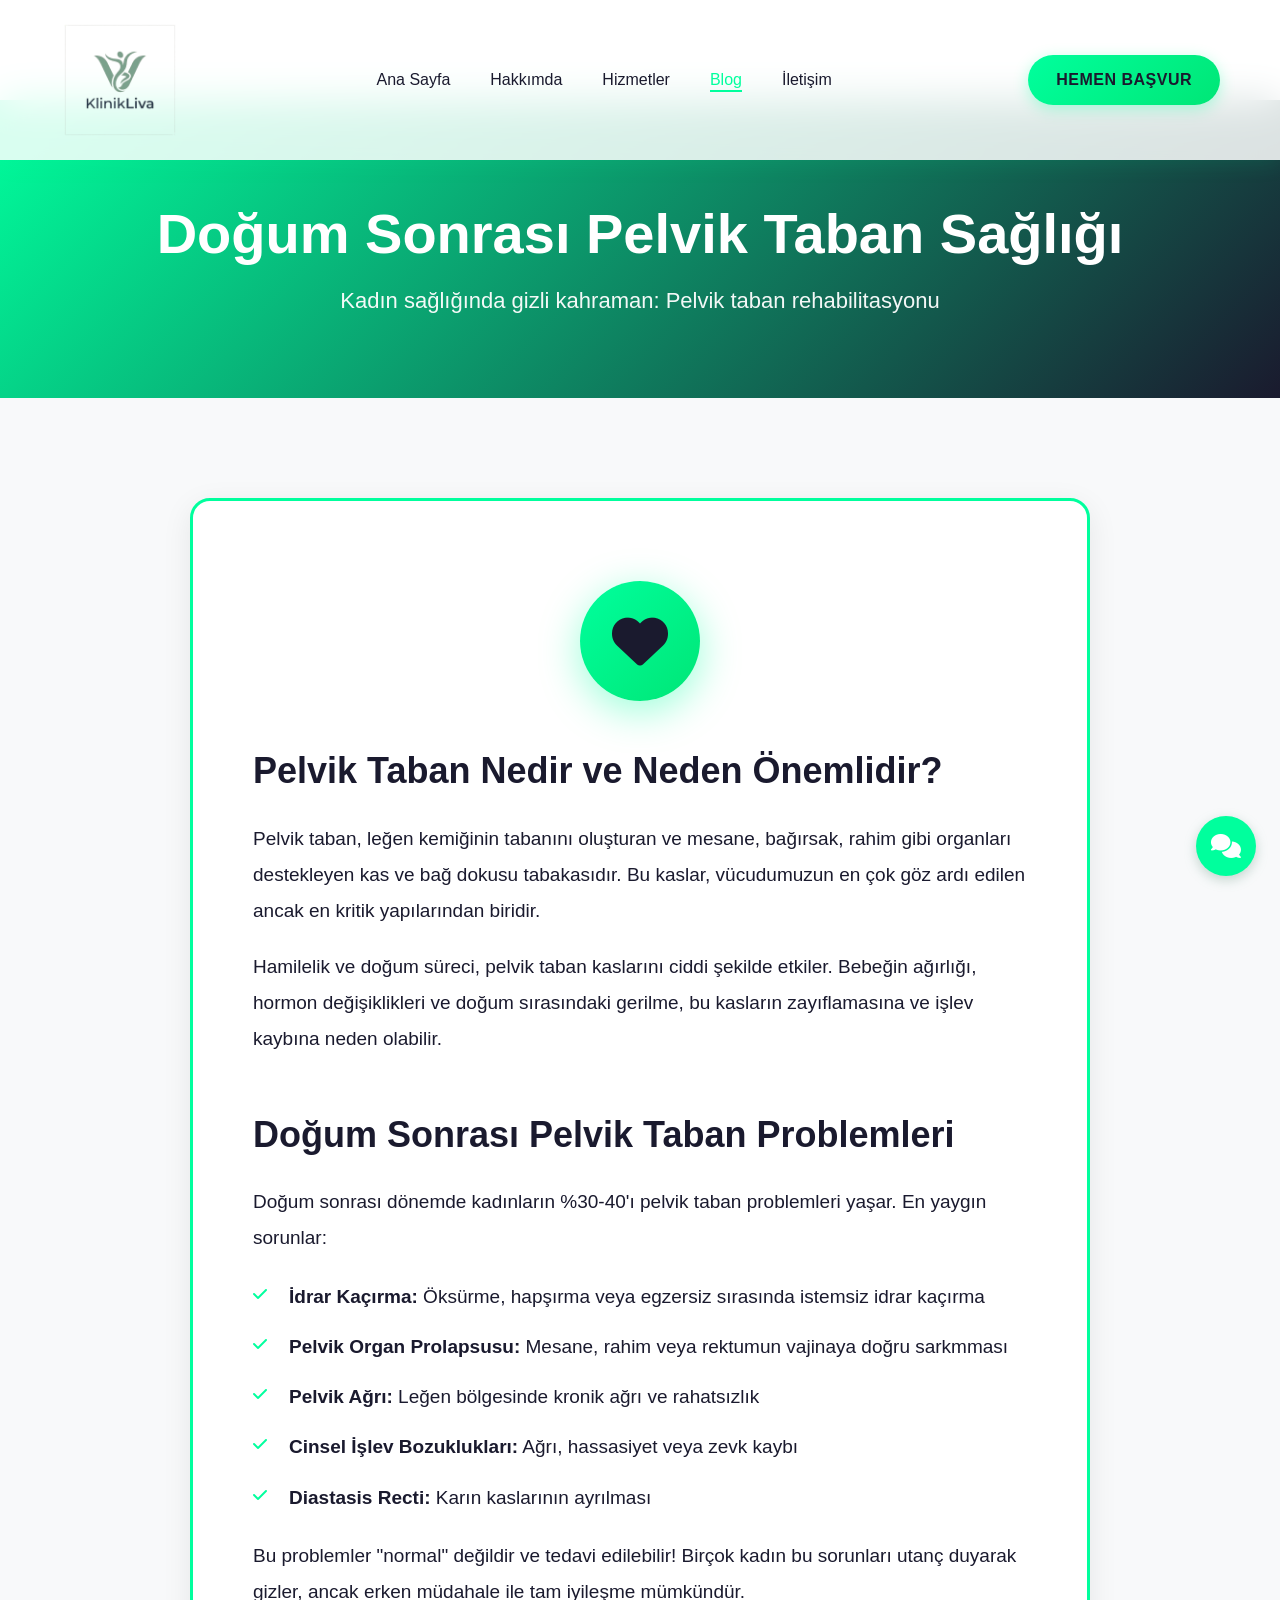
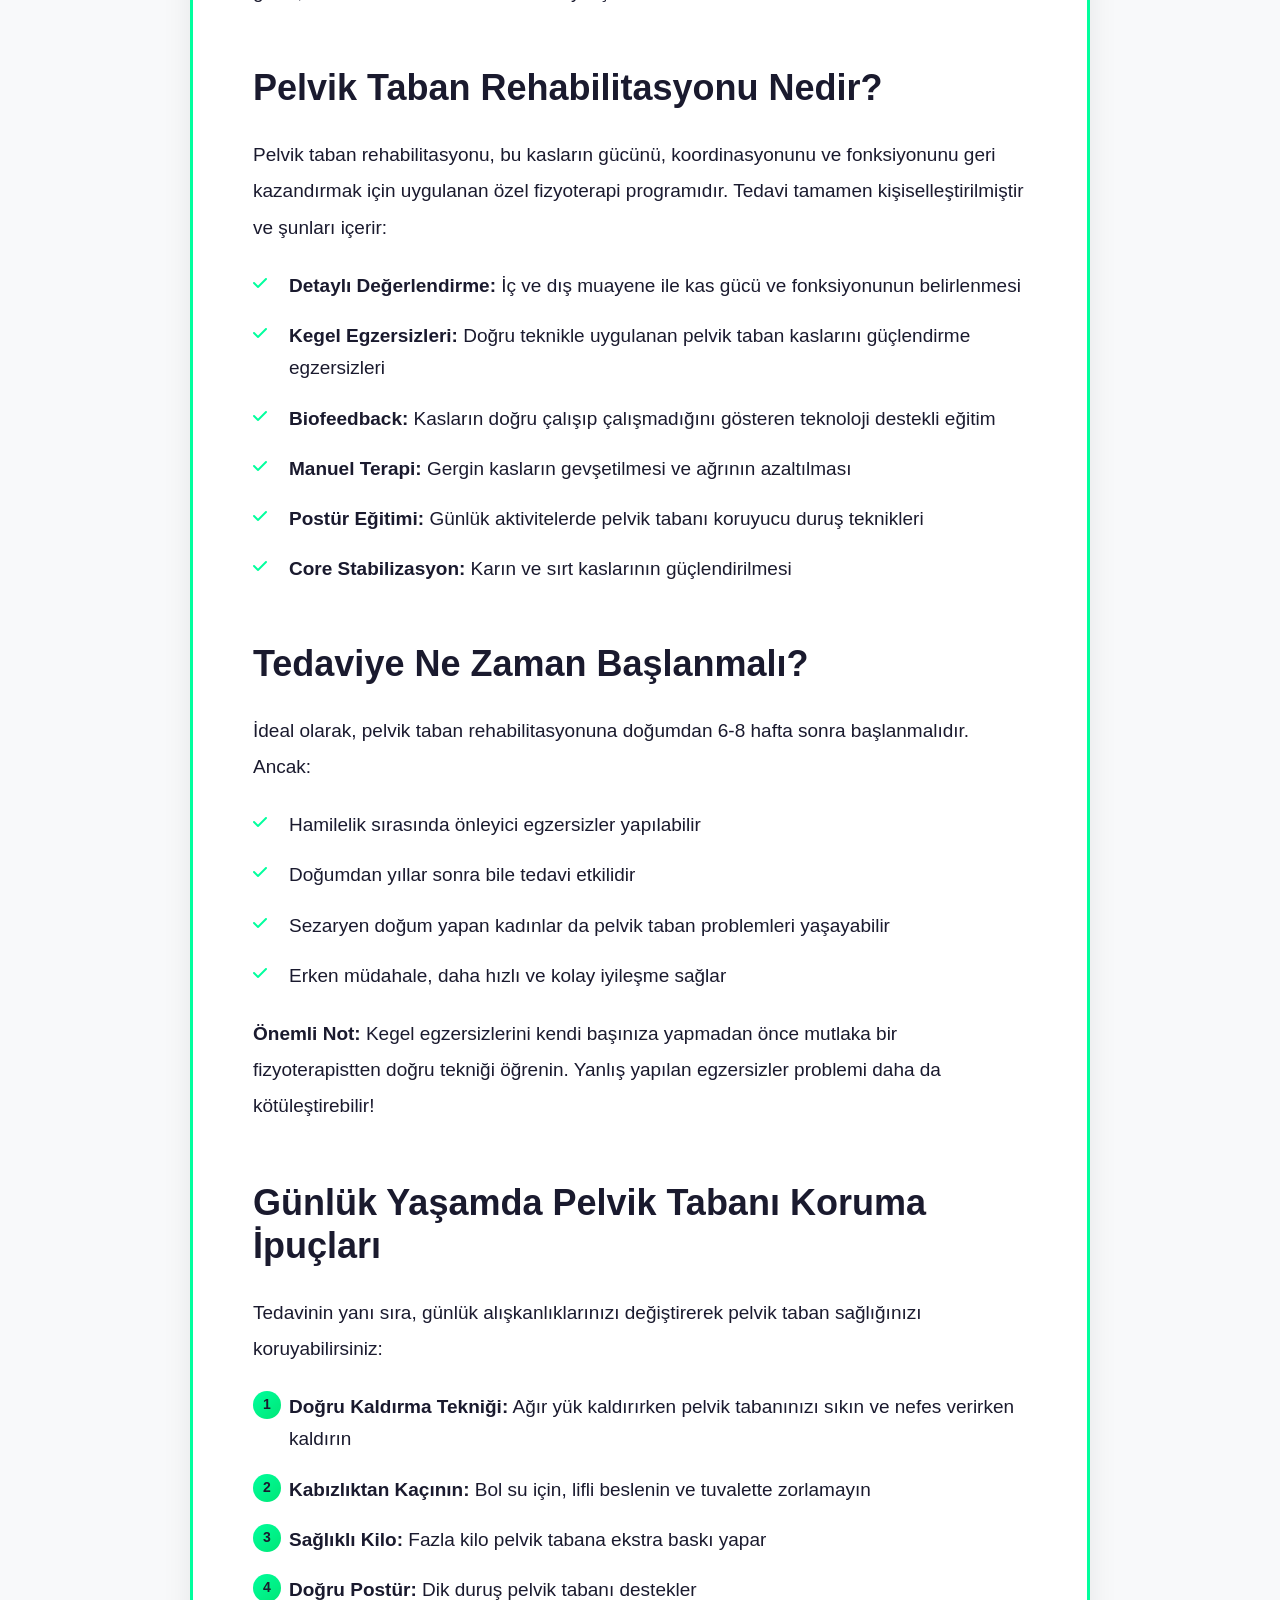
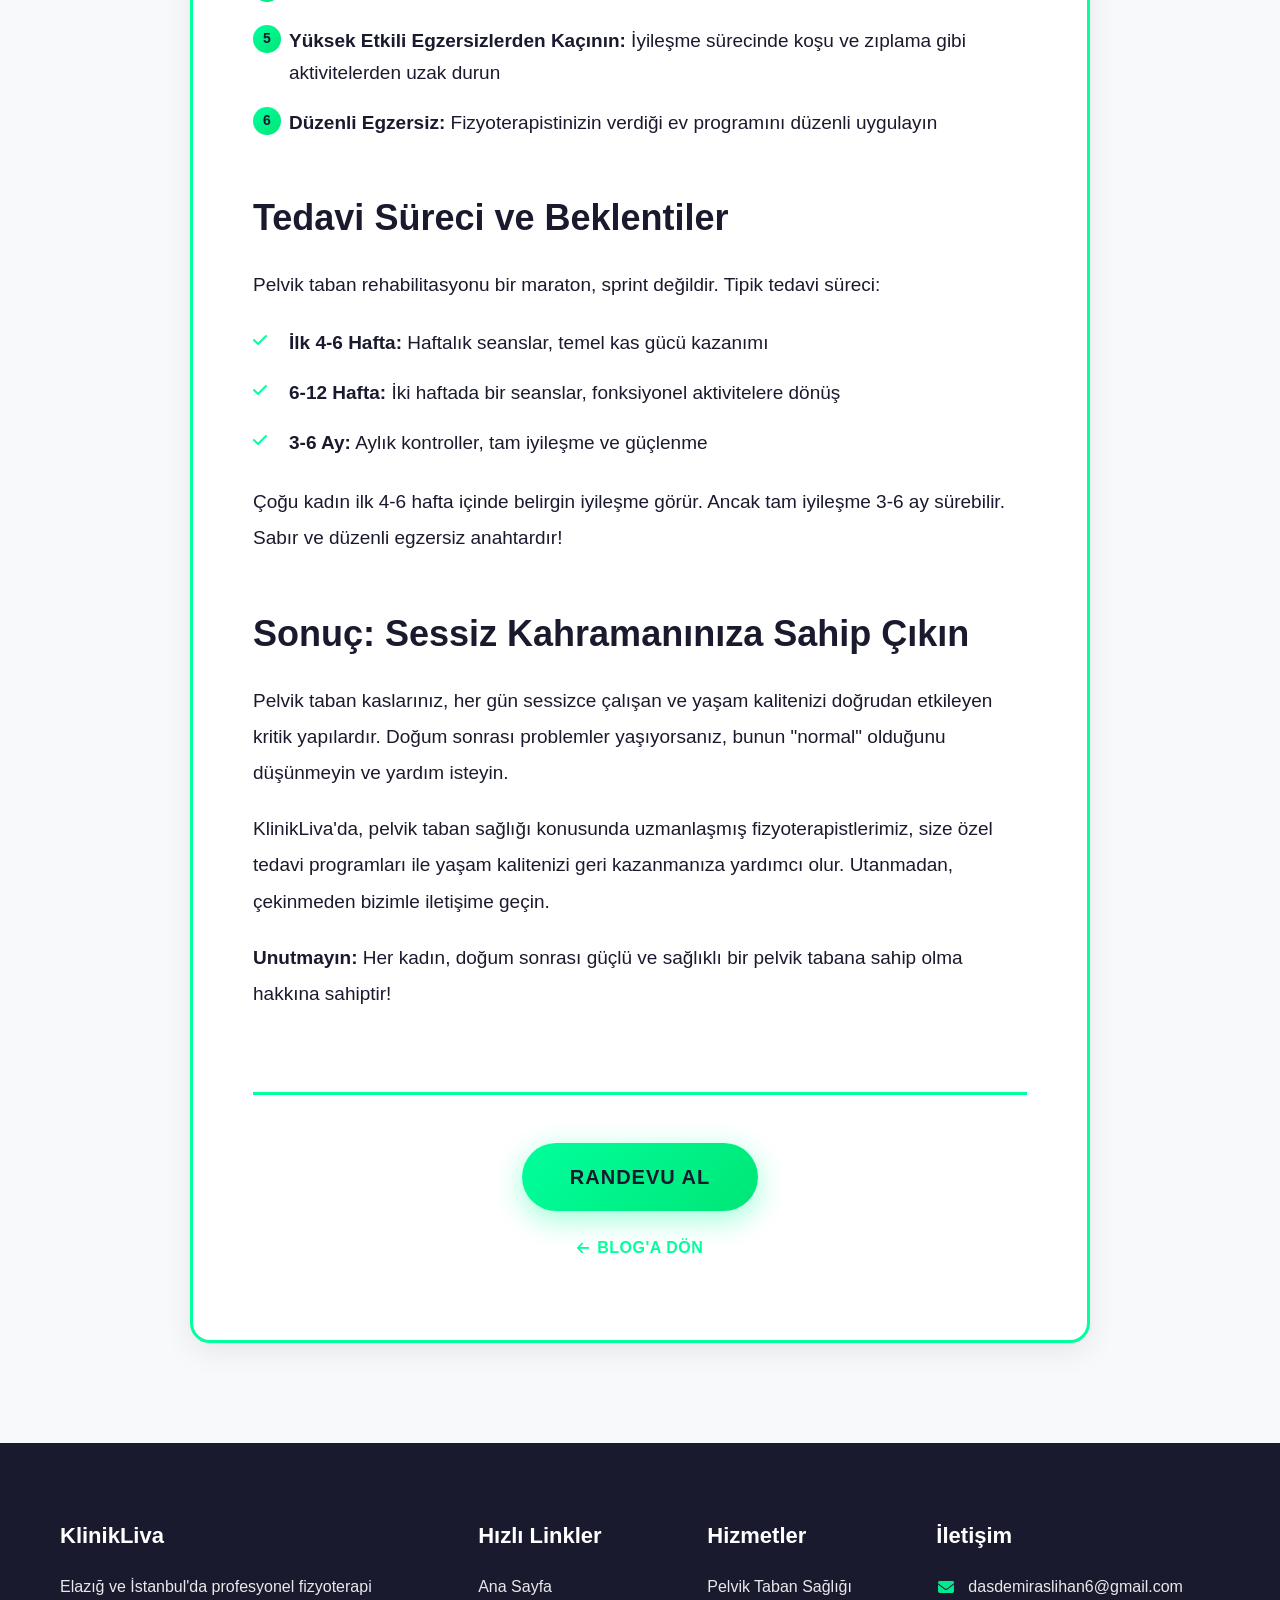
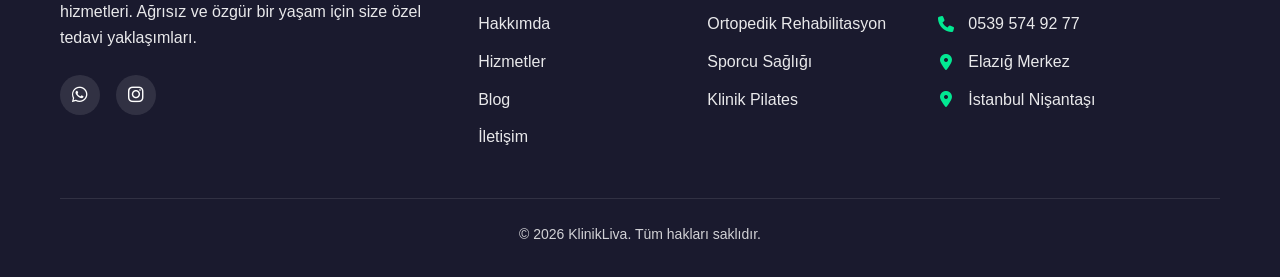
==== blog-dogum-sonrasi.html @ 14a4961d "Add files via upload" ====
<!DOCTYPE html>
<html lang="tr">
<head>
    <meta charset="UTF-8">
    <meta name="viewport" content="width=device-width, initial-scale=1.0">
    <meta name="description" content="Doğum Sonrası Pelvik Taban Sağlığı - Kadın sağlığında gizli kahraman pelvik taban rehabilitasyonu ile yaşam kalitenizi artırın.">
    <title>Doğum Sonrası Pelvik Taban Sağlığı | KlinikLiva Blog</title>
    
    <!-- Bootstrap 5.3 CSS -->
    <link href="https://cdn.jsdelivr.net/npm/bootstrap@5.3.0/dist/css/bootstrap.min.css" rel="stylesheet">
    
    <!-- FontAwesome 6.4.0 -->
    <link rel="stylesheet" href="https://cdnjs.cloudflare.com/ajax/libs/font-awesome/6.4.0/css/all.min.css">
    
    <!-- AOS Animation Library 2.3.4 -->
    <link href="https://unpkg.com/aos@2.3.4/dist/aos.css" rel="stylesheet">
    
    <!-- Custom CSS -->
    <link rel="stylesheet" href="assets/css/main.css">
</head>
<body>
    <!-- Sticky Header -->
    <header class="sticky-header" id="mainHeader">
        <div class="container">
            <div class="header-content">
                <img src="assets/img/logo.png" alt="KlinikLiva Logo" class="logo">
                <nav class="nav-menu" id="navMenu">
                    <ul>
                        <li><a href="index.html">Ana Sayfa</a></li>
                        <li><a href="hakkimda.html">Hakkımda</a></li>
                        <li><a href="hizmetler.html">Hizmetler</a></li>
                        <li><a href="blog.html" class="active">Blog</a></li>
                        <li><a href="iletisim.html">İletişim</a></li>
                    </ul>
                </nav>
                <button class="cta-button">Hemen Başvur</button>
                <button class="hamburger" id="hamburgerBtn" aria-label="Menü">
                    <i class="fas fa-bars"></i>
                </button>
            </div>
        </div>
    </header>
    
    <main id="main-content">
        <!-- Blog Hero Section -->
        <section class="blog-hero" data-aos="fade-in">
            <div class="container">
                <h1 class="page-title">Doğum Sonrası Pelvik Taban Sağlığı</h1>
                <p class="page-subtitle">Kadın sağlığında gizli kahraman: Pelvik taban rehabilitasyonu</p>
            </div>
        </section>

        <!-- Blog Content Section -->
        <section class="blog-content-section">
            <div class="container">
                <article class="blog-detail-content" data-aos="fade-up">
                    <div class="blog-detail-icon">
                        <i class="fas fa-heart"></i>
                    </div>

                    <div class="blog-section">
                        <h2>Pelvik Taban Nedir ve Neden Önemlidir?</h2>
                        <p>
                            Pelvik taban, leğen kemiğinin tabanını oluşturan ve mesane, bağırsak, rahim gibi organları destekleyen 
                            kas ve bağ dokusu tabakasıdır. Bu kaslar, vücudumuzun en çok göz ardı edilen ancak en kritik yapılarından biridir.
                        </p>
                        <p>
                            Hamilelik ve doğum süreci, pelvik taban kaslarını ciddi şekilde etkiler. Bebeğin ağırlığı, hormon değişiklikleri 
                            ve doğum sırasındaki gerilme, bu kasların zayıflamasına ve işlev kaybına neden olabilir.
                        </p>
                    </div>

                    <div class="blog-section">
                        <h2>Doğum Sonrası Pelvik Taban Problemleri</h2>
                        <p>
                            Doğum sonrası dönemde kadınların %30-40'ı pelvik taban problemleri yaşar. En yaygın sorunlar:
                        </p>
                        <ul class="blog-list">
                            <li><strong>İdrar Kaçırma:</strong> Öksürme, hapşırma veya egzersiz sırasında istemsiz idrar kaçırma</li>
                            <li><strong>Pelvik Organ Prolapsusu:</strong> Mesane, rahim veya rektumun vajinaya doğru sarkmması</li>
                            <li><strong>Pelvik Ağrı:</strong> Leğen bölgesinde kronik ağrı ve rahatsızlık</li>
                            <li><strong>Cinsel İşlev Bozuklukları:</strong> Ağrı, hassasiyet veya zevk kaybı</li>
                            <li><strong>Diastasis Recti:</strong> Karın kaslarının ayrılması</li>
                        </ul>
                        <p>
                            Bu problemler "normal" değildir ve tedavi edilebilir! Birçok kadın bu sorunları utanç duyarak gizler, 
                            ancak erken müdahale ile tam iyileşme mümkündür.
                        </p>
                    </div>

                    <div class="blog-section">
                        <h2>Pelvik Taban Rehabilitasyonu Nedir?</h2>
                        <p>
                            Pelvik taban rehabilitasyonu, bu kasların gücünü, koordinasyonunu ve fonksiyonunu geri kazandırmak için 
                            uygulanan özel fizyoterapi programıdır. Tedavi tamamen kişiselleştirilmiştir ve şunları içerir:
                        </p>
                        <ul class="blog-list">
                            <li><strong>Detaylı Değerlendirme:</strong> İç ve dış muayene ile kas gücü ve fonksiyonunun belirlenmesi</li>
                            <li><strong>Kegel Egzersizleri:</strong> Doğru teknikle uygulanan pelvik taban kaslarını güçlendirme egzersizleri</li>
                            <li><strong>Biofeedback:</strong> Kasların doğru çalışıp çalışmadığını gösteren teknoloji destekli eğitim</li>
                            <li><strong>Manuel Terapi:</strong> Gergin kasların gevşetilmesi ve ağrının azaltılması</li>
                            <li><strong>Postür Eğitimi:</strong> Günlük aktivitelerde pelvik tabanı koruyucu duruş teknikleri</li>
                            <li><strong>Core Stabilizasyon:</strong> Karın ve sırt kaslarının güçlendirilmesi</li>
                        </ul>
                    </div>

                    <div class="blog-section">
                        <h2>Tedaviye Ne Zaman Başlanmalı?</h2>
                        <p>
                            İdeal olarak, pelvik taban rehabilitasyonuna doğumdan 6-8 hafta sonra başlanmalıdır. Ancak:
                        </p>
                        <ul class="blog-list">
                            <li>Hamilelik sırasında önleyici egzersizler yapılabilir</li>
                            <li>Doğumdan yıllar sonra bile tedavi etkilidir</li>
                            <li>Sezaryen doğum yapan kadınlar da pelvik taban problemleri yaşayabilir</li>
                            <li>Erken müdahale, daha hızlı ve kolay iyileşme sağlar</li>
                        </ul>
                        <p>
                            <strong>Önemli Not:</strong> Kegel egzersizlerini kendi başınıza yapmadan önce mutlaka bir fizyoterapistten 
                            doğru tekniği öğrenin. Yanlış yapılan egzersizler problemi daha da kötüleştirebilir!
                        </p>
                    </div>

                    <div class="blog-section">
                        <h2>Günlük Yaşamda Pelvik Tabanı Koruma İpuçları</h2>
                        <p>
                            Tedavinin yanı sıra, günlük alışkanlıklarınızı değiştirerek pelvik taban sağlığınızı koruyabilirsiniz:
                        </p>
                        <ol class="blog-list">
                            <li><strong>Doğru Kaldırma Tekniği:</strong> Ağır yük kaldırırken pelvik tabanınızı sıkın ve nefes verirken kaldırın</li>
                            <li><strong>Kabızlıktan Kaçının:</strong> Bol su için, lifli beslenin ve tuvalette zorlamayın</li>
                            <li><strong>Sağlıklı Kilo:</strong> Fazla kilo pelvik tabana ekstra baskı yapar</li>
                            <li><strong>Doğru Postür:</strong> Dik duruş pelvik tabanı destekler</li>
                            <li><strong>Yüksek Etkili Egzersizlerden Kaçının:</strong> İyileşme sürecinde koşu ve zıplama gibi aktivitelerden uzak durun</li>
                            <li><strong>Düzenli Egzersiz:</strong> Fizyoterapistinizin verdiği ev programını düzenli uygulayın</li>
                        </ol>
                    </div>

                    <div class="blog-section">
                        <h2>Tedavi Süreci ve Beklentiler</h2>
                        <p>
                            Pelvik taban rehabilitasyonu bir maraton, sprint değildir. Tipik tedavi süreci:
                        </p>
                        <ul class="blog-list">
                            <li><strong>İlk 4-6 Hafta:</strong> Haftalık seanslar, temel kas gücü kazanımı</li>
                            <li><strong>6-12 Hafta:</strong> İki haftada bir seanslar, fonksiyonel aktivitelere dönüş</li>
                            <li><strong>3-6 Ay:</strong> Aylık kontroller, tam iyileşme ve güçlenme</li>
                        </ul>
                        <p>
                            Çoğu kadın ilk 4-6 hafta içinde belirgin iyileşme görür. Ancak tam iyileşme 3-6 ay sürebilir. 
                            Sabır ve düzenli egzersiz anahtardır!
                        </p>
                    </div>

                    <div class="blog-section">
                        <h2>Sonuç: Sessiz Kahramanınıza Sahip Çıkın</h2>
                        <p>
                            Pelvik taban kaslarınız, her gün sessizce çalışan ve yaşam kalitenizi doğrudan etkileyen kritik yapılardır. 
                            Doğum sonrası problemler yaşıyorsanız, bunun "normal" olduğunu düşünmeyin ve yardım isteyin.
                        </p>
                        <p>
                            KlinikLiva'da, pelvik taban sağlığı konusunda uzmanlaşmış fizyoterapistlerimiz, size özel tedavi programları 
                            ile yaşam kalitenizi geri kazanmanıza yardımcı olur. Utanmadan, çekinmeden bizimle iletişime geçin.
                        </p>
                        <p>
                            <strong>Unutmayın:</strong> Her kadın, doğum sonrası güçlü ve sağlıklı bir pelvik tabana sahip olma hakkına sahiptir!
                        </p>
                    </div>

                    <div class="blog-cta">
                        <a href="iletisim.html" class="hero-cta-button">Randevu Al</a>
                        <a href="blog.html" class="blog-back-link">
                            <i class="fas fa-arrow-left"></i> Blog'a Dön
                        </a>
                    </div>
                </article>
            </div>
        </section>
    </main>

    <!-- Floating Contact Button -->
    <div class="floating-contact" id="floatingContact">
        <button class="floating-btn" id="floatingBtn" aria-label="İletişim Seçenekleri">
            <i class="fas fa-comments"></i>
        </button>
        <div class="contact-options" id="contactOptions">
            <a href="https://wa.me/905395749277" class="contact-option whatsapp" target="_blank" rel="noopener noreferrer">
                <i class="fab fa-whatsapp"></i>
                <span>WhatsApp</span>
            </a>
            <a href="https://instagram.com/klinikliva" class="contact-option instagram" target="_blank" rel="noopener noreferrer">
                <i class="fab fa-instagram"></i>
                <span>Instagram</span>
            </a>
        </div>
    </div>

    <!-- Footer -->
    <footer class="site-footer">
        <div class="container">
            <div class="footer-content">
                <div class="footer-section">
                    <h3 class="footer-title">KlinikLiva</h3>
                    <p class="footer-text">
                        Elazığ ve İstanbul'da profesyonel fizyoterapi hizmetleri. 
                        Ağrısız ve özgür bir yaşam için size özel tedavi yaklaşımları.
                    </p>
                    <div class="social-links">
                        <a href="https://wa.me/905395749277" class="social-link" target="_blank" rel="noopener noreferrer" aria-label="WhatsApp">
                            <i class="fab fa-whatsapp"></i>
                        </a>
                        <a href="https://instagram.com/klinikliva" class="social-link" target="_blank" rel="noopener noreferrer" aria-label="Instagram">
                            <i class="fab fa-instagram"></i>
                        </a>
                    </div>
                </div>

                <div class="footer-section">
                    <h3 class="footer-title">Hızlı Linkler</h3>
                    <ul class="footer-links">
                        <li><a href="index.html">Ana Sayfa</a></li>
                        <li><a href="hakkimda.html">Hakkımda</a></li>
                        <li><a href="hizmetler.html">Hizmetler</a></li>
                        <li><a href="blog.html">Blog</a></li>
                        <li><a href="iletisim.html">İletişim</a></li>
                    </ul>
                </div>

                <div class="footer-section">
                    <h3 class="footer-title">Hizmetler</h3>
                    <ul class="footer-links">
                        <li><a href="hizmetler.html#pelvik-taban">Pelvik Taban Sağlığı</a></li>
                        <li><a href="hizmetler.html#ortopedi">Ortopedik Rehabilitasyon</a></li>
                        <li><a href="hizmetler.html#sporcu">Sporcu Sağlığı</a></li>
                        <li><a href="hizmetler.html#pilates">Klinik Pilates</a></li>
                    </ul>
                </div>

                <div class="footer-section">
                    <h3 class="footer-title">İletişim</h3>
                    <div class="footer-contact-info">
                        <div class="footer-contact-item">
                            <i class="fas fa-envelope"></i>
                            <a href="mailto:dasdemiraslihan6@gmail.com">dasdemiraslihan6@gmail.com</a>
                        </div>
                        <div class="footer-contact-item">
                            <i class="fas fa-phone"></i>
                            <a href="tel:+905395749277">0539 574 92 77</a>
                        </div>
                        <div class="footer-contact-item">
                            <i class="fas fa-map-marker-alt"></i>
                            <span>Elazığ Merkez</span>
                        </div>
                        <div class="footer-contact-item">
                            <i class="fas fa-map-marker-alt"></i>
                            <span>İstanbul Nişantaşı</span>
                        </div>
                    </div>
                </div>
            </div>

            <div class="footer-bottom">
                <p class="footer-copyright">
                    &copy; 2026 KlinikLiva. Tüm hakları saklıdır.
                </p>
            </div>
        </div>
    </footer>

    <!-- Bootstrap 5.3 JS Bundle -->
    <script src="https://cdn.jsdelivr.net/npm/bootstrap@5.3.0/dist/js/bootstrap.bundle.min.js"></script>
    
    <!-- AOS Animation Library 2.3.4 -->
    <script src="https://unpkg.com/aos@2.3.4/dist/aos.js"></script>
    
    <!-- Custom JavaScript -->
    <script src="assets/js/main.js"></script>
    <script src="assets/js/navigation.js"></script>
</body>
</html>
---- assets/css/main.css ----
/* KlinikLiva Main Stylesheet */

/* CSS Variables for Color Scheme - ULTRA VIBRANT NEON */
:root {
    --primary-color: #00FF9D;
    --neon-green: #00FF9D;
    --vibrant-emerald: #00E676;
    --secondary-color: #1a1a2e;
    --background-color: #FFFFFF;
    --text-color: #1a1a2e;
    --neon-glow: 0 0 20px rgba(0, 255, 157, 0.5);
}

/* Global Styles */
* {
    margin: 0;
    padding: 0;
    box-sizing: border-box;
}

body {
    font-family: 'Poppins', -apple-system, BlinkMacSystemFont, 'Segoe UI', Roboto, sans-serif;
    background-color: var(--background-color);
    color: var(--text-color);
    line-height: 1.6;
    padding-top: 82px;
}

/* Import Google Fonts */
@import url('https://fonts.googleapis.com/css2?family=Montserrat:wght@800;900&family=Poppins:wght@400;500;600;700&display=swap');

@media (min-width: 1200px) {
    body {
        padding-top: 100px; /* Larger padding for bigger header on desktop */
    }
}

/* ===========================
   HEADER STYLES
   =========================== */

/* Sticky Header - TRANSPARENT WITH BLUR */
.sticky-header {
    position: fixed;
    top: 0;
    left: 0;
    right: 0;
    width: 100%;
    background-color: rgba(255, 255, 255, 0.85);
    backdrop-filter: blur(20px);
    -webkit-backdrop-filter: blur(20px);
    transition: all 0.3s ease;
    z-index: 1000;
    box-shadow: 0 4px 20px rgba(0, 255, 157, 0.1);
}

/* Scrolled state with enhanced blur effect */
.sticky-header.scrolled {
    background-color: rgba(255, 255, 255, 0.95);
    backdrop-filter: blur(25px);
    -webkit-backdrop-filter: blur(25px);
    box-shadow: 0 4px 30px rgba(0, 255, 157, 0.15);
}

/* Header Content Container */
.header-content {
    display: flex;
    align-items: center;
    justify-content: space-between;
    padding: 16px 0;
    gap: 24px;
}

/* Logo - 2X BIGGER */
.logo {
    height: 100px;
    width: auto;
    object-fit: contain;
}

/* Navigation Menu - Desktop */
.nav-menu {
    display: none;
    flex: 1;
    justify-content: center;
}

.nav-menu ul {
    display: flex;
    list-style: none;
    margin: 0;
    padding: 0;
    gap: 32px;
}

.nav-menu ul li {
    margin: 0;
}

.nav-menu ul li a {
    color: var(--text-color);
    text-decoration: none;
    font-weight: 500;
    font-size: 16px;
    transition: color 0.3s ease;
    position: relative;
}

.nav-menu ul li a:hover,
.nav-menu ul li a.active {
    color: var(--primary-color);
}

.nav-menu ul li a::after {
    content: '';
    position: absolute;
    bottom: -4px;
    left: 0;
    width: 0;
    height: 2px;
    background-color: var(--primary-color);
    transition: width 0.3s ease;
}

.nav-menu ul li a:hover::after,
.nav-menu ul li a.active::after {
    width: 100%;
}

/* CTA Button - NEON GLOW EFFECT */
.cta-button {
    background: linear-gradient(135deg, var(--neon-green) 0%, var(--vibrant-emerald) 100%);
    color: var(--secondary-color);
    border: none;
    padding: 12px 28px;
    border-radius: 50px;
    font-weight: 700;
    font-size: 16px;
    cursor: pointer;
    transition: all 0.3s ease;
    white-space: nowrap;
    box-shadow: 0 4px 15px rgba(0, 255, 157, 0.3);
    text-transform: uppercase;
    letter-spacing: 0.5px;
}

.cta-button:hover {
    background: linear-gradient(135deg, var(--vibrant-emerald) 0%, var(--neon-green) 100%);
    transform: translateY(-3px);
    box-shadow: var(--neon-glow), 0 8px 25px rgba(0, 255, 157, 0.4);
}

/* Hamburger Menu Button - Mobile */
.hamburger {
    display: none;
    background: none;
    border: none;
    font-size: 24px;
    color: var(--text-color);
    cursor: pointer;
    padding: 8px;
    transition: color 0.3s ease;
}

.hamburger:hover {
    color: var(--primary-color);
}

/* ===========================
   RESPONSIVE STYLES - HEADER
   =========================== */

/* Tablet and below (768px and below) */
@media (max-width: 767px) {
    /* Show hamburger, hide desktop nav and CTA */
    .hamburger {
        display: block;
    }
    
    .cta-button {
        display: none;
    }
    
    /* Mobile Navigation Menu */
    .nav-menu {
        display: none;
        position: fixed;
        top: 82px;
        left: 0;
        right: 0;
        background-color: var(--background-color);
        box-shadow: 0 4px 12px rgba(0, 0, 0, 0.1);
        padding: 24px 0;
        z-index: 999;
    }
    
    .nav-menu.active {
        display: block;
        animation: slideDown 0.3s ease;
    }
    
    .nav-menu ul {
        flex-direction: column;
        gap: 0;
    }
    
    .nav-menu ul li {
        border-bottom: 1px solid #f0f0f0;
    }
    
    .nav-menu ul li:last-child {
        border-bottom: none;
    }
    
    .nav-menu ul li a {
        display: block;
        padding: 16px 24px;
        font-size: 18px;
    }
    
    .nav-menu ul li a::after {
        display: none;
    }
    
    /* Smaller logo on mobile */
    .logo {
        height: 70px;
    }
    
    /* Adjust header padding */
    .header-content {
        padding: 12px 0;
    }
}

/* Desktop (768px and above) */
@media (min-width: 768px) {
    .nav-menu {
        display: flex;
    }
    
    .hamburger {
        display: none;
    }
}

/* Large Desktop (1200px and above) */
@media (min-width: 1200px) {
    .logo {
        height: 120px;
    }
    
    .nav-menu ul {
        gap: 40px;
    }
    
    .header-content {
        padding: 20px 0;
    }
}

/* Slide down animation for mobile menu */
@keyframes slideDown {
    from {
        opacity: 0;
        transform: translateY(-10px);
    }
    to {
        opacity: 1;
        transform: translateY(0);
    }
}

/* Placeholder styles - will be expanded in subsequent tasks */

/* ===========================
   FLOATING CONTACT BUTTON
   =========================== */

/* Floating Contact Container */
.floating-contact {
    position: fixed;
    bottom: 24px;
    right: 24px;
    z-index: 999;
    display: flex;
    flex-direction: column;
    align-items: flex-end;
    gap: 12px;
}

/* Main Floating Button */
.floating-btn {
    width: 60px;
    height: 60px;
    border-radius: 50%;
    background-color: var(--primary-color);
    color: white;
    border: none;
    font-size: 24px;
    cursor: pointer;
    box-shadow: 0 4px 12px rgba(118, 160, 143, 0.4);
    transition: all 0.3s ease;
    display: flex;
    align-items: center;
    justify-content: center;
}

.floating-btn:hover {
    background-color: #5f8a7a;
    transform: scale(1.1);
    box-shadow: 0 6px 16px rgba(118, 160, 143, 0.5);
}

.floating-btn:active {
    transform: scale(0.95);
}

/* Contact Options Popup */
.contact-options {
    display: none;
    flex-direction: column;
    gap: 8px;
    opacity: 0;
    transform: translateY(10px);
    transition: all 0.3s ease;
}

.contact-options.show {
    display: flex;
    opacity: 1;
    transform: translateY(0);
    animation: slideUp 0.3s ease;
}

/* Individual Contact Option */
.contact-option {
    display: flex;
    align-items: center;
    gap: 12px;
    padding: 12px 20px;
    background-color: white;
    color: var(--text-color);
    text-decoration: none;
    border-radius: 30px;
    box-shadow: 0 2px 8px rgba(0, 0, 0, 0.1);
    transition: all 0.3s ease;
    white-space: nowrap;
    font-weight: 500;
    font-size: 15px;
}

.contact-option:hover {
    transform: translateX(-4px);
    box-shadow: 0 4px 12px rgba(0, 0, 0, 0.15);
}

/* WhatsApp Styling */
.contact-option.whatsapp {
    color: #25D366;
}

.contact-option.whatsapp:hover {
    background-color: #25D366;
    color: white;
}

.contact-option.whatsapp i {
    font-size: 20px;
}

/* Instagram Styling */
.contact-option.instagram {
    color: #E4405F;
}

.contact-option.instagram:hover {
    background: linear-gradient(45deg, #f09433 0%, #e6683c 25%, #dc2743 50%, #cc2366 75%, #bc1888 100%);
    color: white;
}

.contact-option.instagram i {
    font-size: 20px;
}

/* Slide up animation for contact options */
@keyframes slideUp {
    from {
        opacity: 0;
        transform: translateY(10px);
    }
    to {
        opacity: 1;
        transform: translateY(0);
    }
}

/* Mobile Responsive Adjustments */
@media (max-width: 767px) {
    .floating-contact {
        bottom: 16px;
        right: 16px;
    }
    
    .floating-btn {
        width: 56px;
        height: 56px;
        font-size: 22px;
    }
    
    .contact-option {
        padding: 10px 16px;
        font-size: 14px;
    }
    
    .contact-option i {
        font-size: 18px;
    }
}

/* ===========================
   HERO SECTION
   =========================== */

/* Hero Section Container */
.hero-section {
    position: relative;
    min-height: 600px;
    display: flex;
    align-items: center;
    justify-content: center;
    background-image: url('../img/doctor-hero.jpg');
    background-size: cover;
    background-position: center;
    background-repeat: no-repeat;
    overflow: hidden;
}

/* Dark Overlay with NEON GREEN accent */
.hero-overlay {
    position: absolute;
    top: 0;
    left: 0;
    right: 0;
    bottom: 0;
    background: linear-gradient(135deg, rgba(26, 26, 46, 0.85) 0%, rgba(0, 255, 157, 0.3) 100%);
    z-index: 1;
}

/* Hero Content Container */
.hero-content {
    position: relative;
    z-index: 2;
    text-align: center;
    color: white;
    max-width: 800px;
    padding: 40px 20px;
}

/* Hero Headline - ULTRA BOLD */
.hero-headline {
    font-family: 'Montserrat', sans-serif;
    font-size: 56px;
    font-weight: 900;
    line-height: 1.1;
    margin-bottom: 24px;
    text-shadow: 0 4px 20px rgba(0, 0, 0, 0.3);
    letter-spacing: -1px;
}

/* Hero Subtext */
.hero-subtext {
    font-size: 20px;
    font-weight: 400;
    line-height: 1.6;
    margin-bottom: 32px;
    opacity: 0.95;
    text-shadow: 0 1px 2px rgba(0, 0, 0, 0.2);
}

/* Hero CTA Button - NEON GLOW */
.hero-cta-button {
    display: inline-block;
    background: linear-gradient(135deg, var(--neon-green) 0%, var(--vibrant-emerald) 100%);
    color: var(--secondary-color);
    text-decoration: none;
    padding: 18px 48px;
    border-radius: 50px;
    font-weight: 800;
    font-size: 20px;
    transition: all 0.3s ease;
    box-shadow: 0 8px 30px rgba(0, 255, 157, 0.4);
    text-transform: uppercase;
    letter-spacing: 1px;
}

.hero-cta-button:hover {
    background: linear-gradient(135deg, var(--vibrant-emerald) 0%, var(--neon-green) 100%);
    transform: translateY(-4px) scale(1.05);
    box-shadow: var(--neon-glow), 0 12px 40px rgba(0, 255, 157, 0.5);
    color: var(--secondary-color);
}

.hero-cta-button:active {
    transform: translateY(0);
}

/* ===========================
   RESPONSIVE STYLES - HERO SECTION
   =========================== */

/* Mobile (320px - 767px) */
@media (max-width: 767px) {
    .hero-section {
        min-height: 500px;
    }
    
    .hero-headline {
        font-size: 32px;
        margin-bottom: 16px;
    }
    
    .hero-subtext {
        font-size: 16px;
        margin-bottom: 24px;
    }
    
    .hero-cta-button {
        padding: 14px 32px;
        font-size: 16px;
    }
    
    .hero-content {
        padding: 30px 16px;
    }
}

/* Tablet (768px - 991px) */
@media (min-width: 768px) and (max-width: 991px) {
    .hero-section {
        min-height: 550px;
    }
    
    .hero-headline {
        font-size: 40px;
    }
    
    .hero-subtext {
        font-size: 18px;
    }
}

/* Large Desktop (1200px and above) */
@media (min-width: 1200px) {
    .hero-section {
        min-height: 700px;
    }
    
    .hero-headline {
        font-size: 56px;
    }
    
    .hero-subtext {
        font-size: 22px;
    }
    
    .hero-cta-button {
        padding: 18px 48px;
        font-size: 20px;
    }
}

/* Ultra Wide (2560px and above) */
@media (min-width: 2560px) {
    .hero-section {
        min-height: 800px;
    }
    
    .hero-headline {
        font-size: 64px;
    }
}

/* ===========================
   STATS BAND SECTION
   =========================== */

/* Stats Band Container - NEON GRADIENT */
.stats-band {
    background: linear-gradient(135deg, var(--neon-green) 0%, var(--vibrant-emerald) 100%);
    padding: 60px 0;
    position: relative;
    box-shadow: 0 10px 40px rgba(0, 255, 157, 0.3);
}

/* Stats Grid Layout */
.stats-grid {
    display: grid;
    grid-template-columns: 1fr;
    gap: 40px;
    max-width: 1200px;
    margin: 0 auto;
}

/* Individual Stat Item */
.stat-item {
    text-align: center;
    color: white;
    display: flex;
    flex-direction: column;
    align-items: center;
    gap: 12px;
}

/* Stat Icon */
.stat-icon {
    font-size: 48px;
    color: var(--secondary-color);
    opacity: 0.8;
    margin-bottom: 8px;
}

/* Stat Number - ULTRA BOLD */
.stat-number {
    font-family: 'Montserrat', sans-serif;
    font-size: 56px;
    font-weight: 900;
    line-height: 1;
    margin: 0;
    color: var(--secondary-color);
    text-shadow: 0 2px 10px rgba(255, 255, 255, 0.3);
}

/* Stat Label */
.stat-label {
    font-size: 18px;
    font-weight: 600;
    margin: 0;
    color: var(--secondary-color);
    opacity: 0.9;
}

/* ===========================
   RESPONSIVE STYLES - STATS BAND
   =========================== */

/* Mobile (320px - 767px) */
@media (max-width: 767px) {
    .stats-band {
        padding: 40px 0;
    }
    
    .stats-grid {
        gap: 32px;
    }
    
    .stat-icon {
        font-size: 40px;
    }
    
    .stat-number {
        font-size: 40px;
    }
    
    .stat-label {
        font-size: 16px;
    }
}

/* Tablet (768px - 991px) */
@media (min-width: 768px) {
    .stats-grid {
        grid-template-columns: repeat(2, 1fr);
        gap: 48px;
    }
}

/* Desktop (992px and above) */
@media (min-width: 992px) {
    .stats-grid {
        grid-template-columns: repeat(4, 1fr);
        gap: 32px;
    }
    
    .stat-item {
        gap: 16px;
    }
}

/* Large Desktop (1200px and above) */
@media (min-width: 1200px) {
    .stats-band {
        padding: 80px 0;
    }
    
    .stat-icon {
        font-size: 56px;
    }
    
    .stat-number {
        font-size: 56px;
    }
    
    .stat-label {
        font-size: 20px;
    }
}

/* ===========================
   VISION STATEMENT SECTION
   =========================== */

/* Vision Section Container */
.vision-section {
    padding: 80px 0;
    background-color: white;
}

/* Vision Content Layout - SINGLE COLUMN */
.vision-content {
    display: block;
    max-width: 900px;
    margin: 0 auto;
    text-align: center;
}

/* Vision Text Content */
.vision-text {
    display: flex;
    flex-direction: column;
    gap: 20px;
}

/* Vision Headline */
.vision-headline {
    font-size: 36px;
    font-weight: 700;
    color: var(--secondary-color);
    line-height: 1.3;
    margin: 0;
}

/* Vision Description */
.vision-description {
    font-size: 18px;
    color: var(--text-color);
    line-height: 1.7;
    opacity: 0.85;
    margin: 0;
}

/* Vision Image Container - REMOVED */
.vision-image {
    display: none;
}

/* Vision Image - REMOVED */
.vision-img {
    display: none;
}

/* ===========================
   RESPONSIVE STYLES - VISION SECTION
   =========================== */

/* Mobile (320px - 767px) */
@media (max-width: 767px) {
    .vision-section {
        padding: 60px 0;
    }
    
    .vision-content {
        gap: 32px;
    }
    
    .vision-headline {
        font-size: 28px;
    }
    
    .vision-description {
        font-size: 16px;
    }
    
    .vision-img {
        min-height: 250px;
    }
}

/* Tablet (768px - 991px) */
@media (min-width: 768px) {
    .vision-content {
        grid-template-columns: 1fr 1fr;
        gap: 48px;
    }
    
    .vision-headline {
        font-size: 32px;
    }
    
    .vision-img {
        min-height: 350px;
    }
}

/* Desktop (992px and above) */
@media (min-width: 992px) {
    .vision-content {
        gap: 60px;
    }
    
    .vision-headline {
        font-size: 38px;
    }
    
    .vision-description {
        font-size: 19px;
    }
    
    .vision-img {
        min-height: 400px;
    }
}

/* Large Desktop (1200px and above) */
@media (min-width: 1200px) {
    .vision-section {
        padding: 100px 0;
    }
    
    .vision-headline {
        font-size: 42px;
    }
    
    .vision-description {
        font-size: 20px;
    }
    
    .vision-img {
        min-height: 450px;
    }
}

/* Ultra Wide (2560px and above) */
@media (min-width: 2560px) {
    .vision-headline {
        font-size: 48px;
    }
    
    .vision-img {
        min-height: 500px;
    }
}

/* ===========================
   SERVICES OVERVIEW SECTION
   =========================== */

/* Services Overview Container */
.services-overview {
    padding: 80px 0;
    background-color: #f8f9fa;
}

/* Section Header */
.section-header {
    text-align: center;
    margin-bottom: 60px;
    max-width: 800px;
    margin-left: auto;
    margin-right: auto;
}

/* Section Title - ULTRA BOLD */
.section-title {
    font-family: 'Montserrat', sans-serif;
    font-size: 48px;
    font-weight: 900;
    color: var(--secondary-color);
    margin-bottom: 16px;
    line-height: 1.1;
    letter-spacing: -1px;
}

/* Section Subtitle */
.section-subtitle {
    font-size: 18px;
    color: var(--text-color);
    opacity: 0.8;
    line-height: 1.6;
    margin: 0;
}

/* Service Grid Layout */
.service-grid {
    display: grid;
    grid-template-columns: 1fr;
    gap: 32px;
    max-width: 1200px;
    margin: 0 auto;
}

/* Service Card - NEON BORDER */
.service-card {
    background-color: white;
    border-radius: 20px;
    overflow: hidden;
    box-shadow: 0 8px 30px rgba(0, 0, 0, 0.08);
    transition: all 0.3s ease;
    display: flex;
    flex-direction: column;
    border: 3px solid transparent;
}

.service-card:hover {
    transform: translateY(-12px);
    box-shadow: 0 15px 50px rgba(0, 255, 157, 0.25);
    border-color: var(--neon-green);
}

/* Service Icon - NEON GREEN CIRCLE */
.service-icon {
    width: 100px;
    height: 100px;
    background: linear-gradient(135deg, var(--neon-green) 0%, var(--vibrant-emerald) 100%);
    border-radius: 50%;
    display: flex;
    align-items: center;
    justify-content: center;
    margin: 32px auto 24px;
    box-shadow: 0 8px 30px rgba(0, 255, 157, 0.4);
}

.service-icon i {
    font-size: 48px;
    color: var(--secondary-color);
}

/* Service Image - REMOVED */
.service-img {
    display: none;
}

/* Service Content */
.service-content {
    padding: 28px;
    display: flex;
    flex-direction: column;
    gap: 16px;
    flex: 1;
}

/* Service Title */
.service-title {
    font-size: 24px;
    font-weight: 700;
    color: var(--secondary-color);
    margin: 0;
    line-height: 1.3;
}

/* Service Description */
.service-description {
    font-size: 16px;
    color: var(--text-color);
    line-height: 1.6;
    margin: 0;
    opacity: 0.85;
    flex: 1;
}

/* Service Link - NEON EFFECT */
.service-link {
    display: inline-flex;
    align-items: center;
    gap: 8px;
    color: var(--neon-green);
    text-decoration: none;
    font-weight: 700;
    font-size: 16px;
    transition: all 0.3s ease;
    align-self: flex-start;
    text-transform: uppercase;
    letter-spacing: 0.5px;
}

.service-link:hover {
    color: var(--vibrant-emerald);
    gap: 14px;
    text-shadow: 0 0 10px rgba(0, 255, 157, 0.5);
}

.service-link i {
    font-size: 14px;
    transition: transform 0.3s ease;
}

.service-link:hover i {
    transform: translateX(4px);
}

/* ===========================
   RESPONSIVE STYLES - SERVICES SECTION
   =========================== */

/* Mobile (320px - 767px) */
@media (max-width: 767px) {
    .services-overview {
        padding: 60px 0;
    }
    
    .section-header {
        margin-bottom: 40px;
    }
    
    .section-title {
        font-size: 32px;
        margin-bottom: 12px;
    }
    
    .section-subtitle {
        font-size: 16px;
    }
    
    .service-grid {
        gap: 24px;
    }
    
    .service-img {
        height: 200px;
    }
    
    .service-content {
        padding: 24px;
        gap: 12px;
    }
    
    .service-title {
        font-size: 20px;
    }
    
    .service-description {
        font-size: 15px;
    }
}

/* Tablet (768px - 991px) */
@media (min-width: 768px) {
    .service-grid {
        grid-template-columns: repeat(2, 1fr);
        gap: 28px;
    }
    
    .service-img {
        height: 220px;
    }
}

/* Desktop (992px and above) */
@media (min-width: 992px) {
    .service-grid {
        grid-template-columns: repeat(3, 1fr);
        gap: 32px;
    }
    
    .service-img {
        height: 240px;
    }
}

/* Large Desktop (1200px and above) */
@media (min-width: 1200px) {
    .services-overview {
        padding: 100px 0;
    }
    
    .section-header {
        margin-bottom: 80px;
    }
    
    .section-title {
        font-size: 48px;
    }
    
    .section-subtitle {
        font-size: 20px;
    }
    
    .service-img {
        height: 260px;
    }
    
    .service-content {
        padding: 32px;
        gap: 18px;
    }
    
    .service-title {
        font-size: 26px;
    }
    
    .service-description {
        font-size: 17px;
    }
}

/* Ultra Wide (2560px and above) */
@media (min-width: 2560px) {
    .section-title {
        font-size: 56px;
    }
    
    .service-img {
        height: 300px;
    }
}

/* ===========================
   ABOUT PAGE STYLES
   =========================== */

/* About Hero Section */
.about-hero {
    background: linear-gradient(135deg, var(--primary-color) 0%, var(--secondary-color) 100%);
    padding: 80px 0 60px;
    text-align: center;
    color: white;
}

.page-title {
    font-size: 48px;
    font-weight: 700;
    margin-bottom: 16px;
    line-height: 1.2;
}

.page-subtitle {
    font-size: 20px;
    opacity: 0.95;
    margin: 0;
}

/* Biography Section */
.biography-section {
    padding: 80px 0;
    background-color: white;
}

.biography-content {
    max-width: 900px;
    margin: 0 auto 60px;
}

.bio-text {
    display: flex;
    flex-direction: column;
    gap: 24px;
}

.bio-paragraph {
    font-size: 18px;
    line-height: 1.8;
    color: var(--text-color);
    margin: 0;
}

/* Certifications Section */
.certifications-section {
    max-width: 1200px;
    margin: 0 auto;
}

.certifications-section .section-title {
    text-align: center;
    margin-bottom: 48px;
}

.certifications-grid {
    display: grid;
    grid-template-columns: 1fr;
    gap: 24px;
}

/* Certification Card */
.cert-card {
    background-color: #f8f9fa;
    border-radius: 12px;
    padding: 32px;
    text-align: center;
    transition: all 0.3s ease;
    border: 2px solid transparent;
}

.cert-card:hover {
    transform: translateY(-4px);
    box-shadow: 0 8px 24px rgba(0, 0, 0, 0.1);
    border-color: var(--primary-color);
}

.cert-icon {
    width: 80px;
    height: 80px;
    margin: 0 auto 20px;
    background-color: var(--primary-color);
    border-radius: 50%;
    display: flex;
    align-items: center;
    justify-content: center;
    color: white;
    font-size: 36px;
}

.cert-title {
    font-size: 20px;
    font-weight: 700;
    color: var(--secondary-color);
    margin-bottom: 12px;
}

.cert-description {
    font-size: 16px;
    color: var(--text-color);
    opacity: 0.8;
    margin: 0;
}

/* ===========================
   RESPONSIVE STYLES - ABOUT PAGE
   =========================== */

/* Mobile (320px - 767px) */
@media (max-width: 767px) {
    .about-hero {
        padding: 60px 0 40px;
    }
    
    .page-title {
        font-size: 36px;
    }
    
    .page-subtitle {
        font-size: 18px;
    }
    
    .biography-section {
        padding: 60px 0;
    }
    
    .biography-content {
        margin-bottom: 48px;
    }
    
    .bio-paragraph {
        font-size: 16px;
    }
    
    .certifications-section .section-title {
        margin-bottom: 32px;
        font-size: 32px;
    }
    
    .cert-card {
        padding: 24px;
    }
    
    .cert-icon {
        width: 70px;
        height: 70px;
        font-size: 32px;
    }
    
    .cert-title {
        font-size: 18px;
    }
    
    .cert-description {
        font-size: 15px;
    }
}

/* Tablet (768px - 991px) */
@media (min-width: 768px) {
    .certifications-grid {
        grid-template-columns: repeat(2, 1fr);
        gap: 28px;
    }
}

/* Desktop (992px and above) */
@media (min-width: 992px) {
    .certifications-grid {
        grid-template-columns: repeat(3, 1fr);
        gap: 32px;
    }
}

/* Large Desktop (1200px and above) */
@media (min-width: 1200px) {
    .about-hero {
        padding: 100px 0 80px;
    }
    
    .page-title {
        font-size: 56px;
    }
    
    .page-subtitle {
        font-size: 22px;
    }
    
    .biography-section {
        padding: 100px 0;
    }
    
    .bio-paragraph {
        font-size: 19px;
    }
    
    .certifications-section .section-title {
        margin-bottom: 64px;
    }
}

/* ===========================
   SERVICES DETAIL PAGE STYLES
   =========================== */

/* Services Hero Section */
.services-hero {
    background: linear-gradient(135deg, var(--primary-color) 0%, var(--secondary-color) 100%);
    padding: 80px 0 60px;
    text-align: center;
    color: white;
}

/* Services Detail Section */
.services-detail-section {
    padding: 80px 0;
    background-color: #f8f9fa;
}

/* Service Detail Card */
.service-detail-card {
    background-color: white;
    border-radius: 20px;
    overflow: hidden;
    box-shadow: 0 8px 30px rgba(0, 0, 0, 0.08);
    margin-bottom: 48px;
    display: block;
    border: 3px solid transparent;
    transition: all 0.3s ease;
}

.service-detail-card:hover {
    border-color: var(--neon-green);
    box-shadow: var(--neon-glow), 0 15px 50px rgba(0, 255, 157, 0.25);
}

.service-detail-card:last-child {
    margin-bottom: 0;
}

/* Service Detail Image - REMOVED */
.service-detail-image {
    display: none;
}

.detail-img {
    display: none;
}

/* Service Detail Icon - NEW */
.service-detail-icon {
    width: 120px;
    height: 120px;
    background: linear-gradient(135deg, var(--neon-green) 0%, var(--vibrant-emerald) 100%);
    border-radius: 50%;
    display: flex;
    align-items: center;
    justify-content: center;
    margin: 0 auto 32px;
    box-shadow: 0 10px 40px rgba(0, 255, 157, 0.4);
}

.service-detail-icon i {
    font-size: 56px;
    color: var(--secondary-color);
}

/* Service Detail Content */
.service-detail-content {
    padding: 40px;
}

.service-detail-title {
    font-size: 32px;
    font-weight: 700;
    color: var(--secondary-color);
    margin-bottom: 16px;
    line-height: 1.2;
}

.service-detail-description {
    font-size: 18px;
    line-height: 1.7;
    color: var(--text-color);
    margin-bottom: 32px;
    opacity: 0.85;
}

/* Service Info Block */
.service-info-block {
    margin-bottom: 32px;
}

.service-info-block:last-child {
    margin-bottom: 0;
}

.info-block-title {
    font-size: 22px;
    font-weight: 700;
    color: var(--primary-color);
    margin-bottom: 16px;
    display: flex;
    align-items: center;
    gap: 12px;
}

.info-block-title i {
    font-size: 20px;
}

.info-list {
    list-style: none;
    padding: 0;
    margin: 0;
    display: flex;
    flex-direction: column;
    gap: 12px;
}

.info-list li {
    font-size: 16px;
    line-height: 1.6;
    color: var(--text-color);
    padding-left: 28px;
    position: relative;
}

.info-list li::before {
    content: '\f00c';
    font-family: 'Font Awesome 6 Free';
    font-weight: 900;
    position: absolute;
    left: 0;
    color: var(--primary-color);
    font-size: 14px;
}

/* ===========================
   RESPONSIVE STYLES - SERVICES DETAIL PAGE
   =========================== */

/* Mobile (320px - 767px) */
@media (max-width: 767px) {
    .services-hero {
        padding: 60px 0 40px;
    }
    
    .services-detail-section {
        padding: 60px 0;
    }
    
    .service-detail-card {
        margin-bottom: 32px;
    }
    
    .service-detail-image {
        height: 250px;
    }
    
    .service-detail-content {
        padding: 28px 20px;
    }
    
    .service-detail-title {
        font-size: 26px;
    }
    
    .service-detail-description {
        font-size: 16px;
        margin-bottom: 24px;
    }
    
    .service-info-block {
        margin-bottom: 24px;
    }
    
    .info-block-title {
        font-size: 20px;
        gap: 10px;
    }
    
    .info-list {
        gap: 10px;
    }
    
    .info-list li {
        font-size: 15px;
        padding-left: 24px;
    }
}

/* Tablet (768px - 991px) */
@media (min-width: 768px) {
    .service-detail-card {
        grid-template-columns: 400px 1fr;
    }
    
    .service-detail-image {
        height: 100%;
        min-height: 400px;
    }
}

/* Desktop (992px and above) */
@media (min-width: 992px) {
    .service-detail-card {
        grid-template-columns: 450px 1fr;
    }
    
    .service-detail-image {
        min-height: 450px;
    }
    
    .service-detail-content {
        padding: 48px;
    }
}

/* Large Desktop (1200px and above) */
@media (min-width: 1200px) {
    .services-hero {
        padding: 100px 0 80px;
    }
    
    .services-detail-section {
        padding: 100px 0;
    }
    
    .service-detail-card {
        grid-template-columns: 500px 1fr;
        margin-bottom: 64px;
    }
    
    .service-detail-image {
        min-height: 500px;
    }
    
    .service-detail-content {
        padding: 56px;
    }
    
    .service-detail-title {
        font-size: 36px;
    }
    
    .service-detail-description {
        font-size: 19px;
    }
    
    .info-block-title {
        font-size: 24px;
    }
    
    .info-list li {
        font-size: 17px;
    }
}

/* ===========================
   CONTACT PAGE STYLES
   =========================== */

/* Contact Hero Section */
.contact-hero {
    background: linear-gradient(135deg, var(--primary-color) 0%, var(--secondary-color) 100%);
    padding: 80px 0 60px;
    text-align: center;
    color: white;
}

/* Contact Content Section */
.contact-content-section {
    padding: 80px 0;
    background-color: white;
}

/* Contact Grid */
.contact-grid {
    display: grid;
    grid-template-columns: 1fr;
    gap: 48px;
    max-width: 1200px;
    margin: 0 auto 80px;
}

/* Form Section Title */
.form-section-title {
    font-size: 28px;
    font-weight: 700;
    color: var(--secondary-color);
    margin-bottom: 32px;
}

/* Contact Form Container */
.contact-form-container {
    background-color: #f8f9fa;
    padding: 40px;
    border-radius: 12px;
}

/* Contact Form */
.contact-form {
    display: flex;
    flex-direction: column;
    gap: 24px;
}

/* Form Group */
.form-group {
    display: flex;
    flex-direction: column;
    gap: 8px;
}

.form-group label {
    font-size: 16px;
    font-weight: 600;
    color: var(--secondary-color);
}

.form-group input,
.form-group select,
.form-group textarea {
    padding: 14px 16px;
    border: 2px solid #e0e0e0;
    border-radius: 8px;
    font-size: 16px;
    font-family: inherit;
    transition: all 0.3s ease;
    background-color: white;
}

.form-group input:focus,
.form-group select:focus,
.form-group textarea:focus {
    outline: none;
    border-color: var(--primary-color);
    box-shadow: 0 0 0 3px rgba(118, 160, 143, 0.1);
}

.form-group textarea {
    resize: vertical;
    min-height: 120px;
}

/* Error States */
.form-group input.error,
.form-group select.error,
.form-group textarea.error {
    border-color: #dc3545;
    background-color: #fff5f5;
}

.error-message {
    display: none;
    color: #dc3545;
    font-size: 14px;
    margin-top: 4px;
}

.error-message.active {
    display: block;
}

/* Submit Button */
.submit-btn {
    background-color: var(--primary-color);
    color: white;
    border: none;
    padding: 16px 32px;
    border-radius: 8px;
    font-weight: 600;
    font-size: 18px;
    cursor: pointer;
    transition: all 0.3s ease;
    align-self: flex-start;
}

.submit-btn:hover {
    background-color: #5f8a7a;
    transform: translateY(-2px);
    box-shadow: 0 4px 12px rgba(118, 160, 143, 0.3);
}

.submit-btn:active {
    transform: translateY(0);
}

/* Contact Info Container */
.contact-info-container {
    display: flex;
    flex-direction: column;
    gap: 32px;
}

/* Contact Info Item */
.contact-info-item {
    display: flex;
    gap: 20px;
    align-items: flex-start;
}

.contact-icon {
    width: 56px;
    height: 56px;
    background-color: var(--primary-color);
    border-radius: 50%;
    display: flex;
    align-items: center;
    justify-content: center;
    color: white;
    font-size: 24px;
    flex-shrink: 0;
}

.contact-text {
    display: flex;
    flex-direction: column;
    gap: 4px;
}

.contact-label {
    font-size: 14px;
    font-weight: 600;
    color: var(--text-color);
    opacity: 0.7;
    margin: 0;
    text-transform: uppercase;
    letter-spacing: 0.5px;
}

.contact-value {
    font-size: 18px;
    font-weight: 600;
    color: var(--secondary-color);
    text-decoration: none;
    transition: color 0.3s ease;
}

.contact-value:hover {
    color: var(--primary-color);
}

/* Locations Section */
.locations-section {
    max-width: 1200px;
    margin: 0 auto;
}

.locations-section .section-title {
    text-align: center;
    margin-bottom: 48px;
}

.locations-grid {
    display: grid;
    grid-template-columns: 1fr;
    gap: 40px;
}

/* Location Card */
.location-card {
    background-color: #f8f9fa;
    border-radius: 12px;
    padding: 32px;
    display: flex;
    flex-direction: column;
    gap: 20px;
}

.location-header {
    display: flex;
    align-items: center;
    gap: 12px;
    color: var(--primary-color);
}

.location-header i {
    font-size: 24px;
}

.location-title {
    font-size: 24px;
    font-weight: 700;
    color: var(--secondary-color);
    margin: 0;
}

.location-address {
    font-size: 16px;
    color: var(--text-color);
    opacity: 0.8;
    margin: 0;
}

/* Map Container */
.map-container {
    border-radius: 8px;
    overflow: hidden;
    box-shadow: 0 4px 12px rgba(0, 0, 0, 0.1);
}

.map-container iframe {
    display: block;
}

/* Map Link */
.map-link {
    display: inline-flex;
    align-items: center;
    gap: 8px;
    color: var(--primary-color);
    text-decoration: none;
    font-weight: 600;
    font-size: 16px;
    transition: all 0.3s ease;
}

.map-link:hover {
    color: #5f8a7a;
    gap: 12px;
}

.map-link i {
    font-size: 14px;
}

/* ===========================
   RESPONSIVE STYLES - CONTACT PAGE
   =========================== */

/* Mobile (320px - 767px) */
@media (max-width: 767px) {
    .contact-hero {
        padding: 60px 0 40px;
    }
    
    .contact-content-section {
        padding: 60px 0;
    }
    
    .contact-grid {
        gap: 40px;
        margin-bottom: 60px;
    }
    
    .form-section-title {
        font-size: 24px;
        margin-bottom: 24px;
    }
    
    .contact-form-container {
        padding: 28px 20px;
    }
    
    .contact-form {
        gap: 20px;
    }
    
    .form-group label {
        font-size: 15px;
    }
    
    .form-group input,
    .form-group select,
    .form-group textarea {
        padding: 12px 14px;
        font-size: 15px;
    }
    
    .submit-btn {
        width: 100%;
        padding: 14px 24px;
        font-size: 16px;
    }
    
    .contact-info-container {
        gap: 24px;
    }
    
    .contact-icon {
        width: 48px;
        height: 48px;
        font-size: 20px;
    }
    
    .contact-value {
        font-size: 16px;
    }
    
    .locations-section .section-title {
        margin-bottom: 32px;
        font-size: 32px;
    }
    
    .locations-grid {
        gap: 32px;
    }
    
    .location-card {
        padding: 24px;
        gap: 16px;
    }
    
    .location-title {
        font-size: 20px;
    }
}

/* Tablet (768px - 991px) */
@media (min-width: 768px) {
    .contact-grid {
        grid-template-columns: 1fr 1fr;
    }
    
    .locations-grid {
        grid-template-columns: 1fr 1fr;
    }
}

/* Desktop (992px and above) */
@media (min-width: 992px) {
    .contact-grid {
        grid-template-columns: 1.5fr 1fr;
    }
}

/* Large Desktop (1200px and above) */
@media (min-width: 1200px) {
    .contact-hero {
        padding: 100px 0 80px;
    }
    
    .contact-content-section {
        padding: 100px 0;
    }
    
    .contact-grid {
        gap: 64px;
        margin-bottom: 100px;
    }
    
    .form-section-title {
        font-size: 32px;
    }
    
    .contact-form-container {
        padding: 48px;
    }
    
    .locations-section .section-title {
        margin-bottom: 64px;
    }
    
    .location-card {
        padding: 40px;
    }
}

/* ===========================
   BLOG PAGE STYLES
   =========================== */

/* Blog Hero Section */
.blog-hero {
    background: linear-gradient(135deg, var(--primary-color) 0%, var(--secondary-color) 100%);
    padding: 80px 0 60px;
    text-align: center;
    color: white;
}

/* Blog Content Section */
.blog-content-section {
    padding: 80px 0;
    background-color: #f8f9fa;
}

/* Blog Grid */
.blog-grid {
    display: grid;
    grid-template-columns: 1fr;
    gap: 32px;
    max-width: 1200px;
    margin: 0 auto;
}

/* Blog Card - NO IMAGES, NEON BORDER */
.blog-card {
    background: linear-gradient(135deg, rgba(0, 255, 157, 0.03) 0%, rgba(0, 230, 118, 0.05) 100%);
    border-radius: 20px;
    overflow: hidden;
    box-shadow: 0 8px 30px rgba(0, 0, 0, 0.08);
    transition: all 0.3s ease;
    display: flex;
    flex-direction: column;
    border: 3px solid var(--neon-green);
    position: relative;
}

.blog-card::before {
    content: '';
    position: absolute;
    top: 0;
    left: 0;
    right: 0;
    height: 5px;
    background: linear-gradient(90deg, var(--neon-green) 0%, var(--vibrant-emerald) 100%);
}

.blog-card:hover {
    transform: translateY(-12px);
    box-shadow: var(--neon-glow), 0 15px 50px rgba(0, 255, 157, 0.25);
    border-color: var(--vibrant-emerald);
}

/* Blog Icon - NEW */
.blog-icon {
    width: 80px;
    height: 80px;
    background: linear-gradient(135deg, var(--neon-green) 0%, var(--vibrant-emerald) 100%);
    border-radius: 50%;
    display: flex;
    align-items: center;
    justify-content: center;
    margin-bottom: 24px;
    box-shadow: 0 8px 20px rgba(0, 255, 157, 0.3);
}

.blog-icon i {
    font-size: 36px;
    color: var(--secondary-color);
}

/* Blog Image */
.blog-image {
    width: 100%;
    height: 240px;
    overflow: hidden;
}

.blog-img {
    width: 100%;
    height: 100%;
    object-fit: cover;
    display: block;
    transition: transform 0.3s ease;
}

.blog-card:hover .blog-img {
    transform: scale(1.05);
}

/* Blog Content */
.blog-content {
    padding: 40px 32px;
    display: flex;
    flex-direction: column;
    gap: 16px;
    flex: 1;
}

/* Blog Title - ULTRA BOLD */
.blog-title {
    font-family: 'Montserrat', sans-serif;
    font-size: 24px;
    font-weight: 900;
    color: var(--secondary-color);
    margin: 0;
    line-height: 1.2;
}

/* Blog Excerpt */
.blog-excerpt {
    font-size: 16px;
    color: var(--text-color);
    line-height: 1.6;
    margin: 0;
    opacity: 0.85;
    flex: 1;
}

/* Blog Link - NEON EFFECT */
.blog-link {
    display: inline-flex;
    align-items: center;
    gap: 8px;
    color: var(--neon-green);
    text-decoration: none;
    font-weight: 700;
    font-size: 16px;
    transition: all 0.3s ease;
    align-self: flex-start;
    text-transform: uppercase;
    letter-spacing: 0.5px;
}

.blog-link:hover {
    color: var(--vibrant-emerald);
    gap: 14px;
    text-shadow: 0 0 10px rgba(0, 255, 157, 0.5);
}

.blog-link i {
    font-size: 14px;
    transition: transform 0.3s ease;
}

.blog-link:hover i {
    transform: translateX(4px);
}

/* ===========================
   RESPONSIVE STYLES - BLOG PAGE
   =========================== */

/* Mobile (320px - 767px) */
@media (max-width: 767px) {
    .blog-hero {
        padding: 60px 0 40px;
    }
    
    .blog-content-section {
        padding: 60px 0;
    }
    
    .blog-grid {
        gap: 24px;
    }
    
    .blog-image {
        height: 200px;
    }
    
    .blog-content {
        padding: 24px;
        gap: 12px;
    }
    
    .blog-title {
        font-size: 20px;
    }
    
    .blog-excerpt {
        font-size: 15px;
    }
}

/* Tablet (768px - 991px) */
@media (min-width: 768px) {
    .blog-grid {
        grid-template-columns: repeat(2, 1fr);
        gap: 28px;
    }
    
    .blog-image {
        height: 220px;
    }
}

/* Desktop (992px and above) */
@media (min-width: 992px) {
    .blog-grid {
        grid-template-columns: repeat(3, 1fr);
        gap: 32px;
    }
    
    .blog-image {
        height: 240px;
    }
}

/* Large Desktop (1200px and above) */
@media (min-width: 1200px) {
    .blog-hero {
        padding: 100px 0 80px;
    }
    
    .blog-content-section {
        padding: 100px 0;
    }
    
    .blog-image {
        height: 260px;
    }
    
    .blog-content {
        padding: 32px;
        gap: 18px;
    }
    
    .blog-title {
        font-size: 26px;
    }
    
    .blog-excerpt {
        font-size: 17px;
    }
}

/* Ultra Wide (2560px and above) */
@media (min-width: 2560px) {
    .blog-image {
        height: 300px;
    }
}

/* ===========================
   FOOTER STYLES
   =========================== */

/* Footer Container */
.site-footer {
    background-color: var(--secondary-color);
    color: white;
    padding: 60px 0 24px;
}

/* Footer Content Grid */
.footer-content {
    display: grid;
    grid-template-columns: 1fr;
    gap: 40px;
    max-width: 1200px;
    margin: 0 auto 40px;
}

/* Footer Section */
.footer-section {
    display: flex;
    flex-direction: column;
    gap: 16px;
}

/* Footer Title */
.footer-title {
    font-size: 20px;
    font-weight: 700;
    margin-bottom: 8px;
    color: white;
}

/* Footer Text */
.footer-text {
    font-size: 15px;
    line-height: 1.6;
    opacity: 0.9;
    margin: 0;
}

/* Footer Links */
.footer-links {
    list-style: none;
    padding: 0;
    margin: 0;
    display: flex;
    flex-direction: column;
    gap: 12px;
}

.footer-links li a {
    color: white;
    text-decoration: none;
    font-size: 15px;
    opacity: 0.9;
    transition: all 0.3s ease;
    display: inline-block;
}

.footer-links li a:hover {
    opacity: 1;
    color: var(--primary-color);
    transform: translateX(4px);
}

/* Footer Contact Info */
.footer-contact-info {
    display: flex;
    flex-direction: column;
    gap: 12px;
}

.footer-contact-item {
    display: flex;
    align-items: center;
    gap: 12px;
    font-size: 15px;
    opacity: 0.9;
}

.footer-contact-item i {
    width: 20px;
    text-align: center;
    color: var(--primary-color);
}

.footer-contact-item a {
    color: white;
    text-decoration: none;
    transition: color 0.3s ease;
}

.footer-contact-item a:hover {
    color: var(--primary-color);
}

/* Social Links */
.social-links {
    display: flex;
    gap: 16px;
    margin-top: 8px;
}

.social-link {
    width: 40px;
    height: 40px;
    border-radius: 50%;
    background-color: rgba(255, 255, 255, 0.1);
    display: flex;
    align-items: center;
    justify-content: center;
    color: white;
    text-decoration: none;
    font-size: 18px;
    transition: all 0.3s ease;
}

.social-link:hover {
    background-color: var(--primary-color);
    transform: translateY(-4px);
}

/* Footer Bottom */
.footer-bottom {
    border-top: 1px solid rgba(255, 255, 255, 0.1);
    padding-top: 24px;
    text-align: center;
}

.footer-copyright {
    font-size: 14px;
    opacity: 0.8;
    margin: 0;
}

/* ===========================
   RESPONSIVE STYLES - FOOTER
   =========================== */

/* Mobile (320px - 767px) */
@media (max-width: 767px) {
    .site-footer {
        padding: 48px 0 20px;
    }
    
    .footer-content {
        gap: 32px;
        margin-bottom: 32px;
    }
    
    .footer-title {
        font-size: 18px;
    }
    
    .footer-text,
    .footer-links li a,
    .footer-contact-item {
        font-size: 14px;
    }
    
    .social-links {
        justify-content: center;
    }
}

/* Tablet (768px - 991px) */
@media (min-width: 768px) {
    .footer-content {
        grid-template-columns: repeat(2, 1fr);
        gap: 48px;
    }
}

/* Desktop (992px and above) */
@media (min-width: 992px) {
    .footer-content {
        grid-template-columns: 2fr 1fr 1fr 1.5fr;
        gap: 40px;
    }
}

/* Large Desktop (1200px and above) */
@media (min-width: 1200px) {
    .site-footer {
        padding: 80px 0 32px;
    }
    
    .footer-content {
        margin-bottom: 48px;
    }
    
    .footer-title {
        font-size: 22px;
    }
    
    .footer-text,
    .footer-links li a,
    .footer-contact-item {
        font-size: 16px;
    }
}

/* ===========================
   UTILITY CLASSES
   =========================== */

/* Container */
.container {
    width: 100%;
    max-width: 1200px;
    margin: 0 auto;
    padding: 0 20px;
}

/* Lazy Loading Images */
img[loading="lazy"] {
    opacity: 0;
    transition: opacity 0.3s ease;
}

img[loading="lazy"].loaded {
    opacity: 1;
}

/* Focus Indicators for Accessibility */
a:focus,
button:focus,
input:focus,
select:focus,
textarea:focus {
    outline: 2px solid var(--primary-color);
    outline-offset: 2px;
}

/* Skip to Main Content Link (Accessibility) */
.skip-to-main {
    position: absolute;
    top: -40px;
    left: 0;
    background: var(--primary-color);
    color: white;
    padding: 8px 16px;
    text-decoration: none;
    z-index: 10000;
}

.skip-to-main:focus {
    top: 0;
}


/* ===========================
   BLOG DETAIL PAGE STYLES
   =========================== */

/* Blog Detail Content */
.blog-detail-content {
    max-width: 900px;
    margin: 0 auto;
    background-color: white;
    padding: 60px 40px;
    border-radius: 20px;
    box-shadow: 0 8px 30px rgba(0, 0, 0, 0.08);
    border: 3px solid var(--neon-green);
}

/* Blog Detail Icon */
.blog-detail-icon {
    width: 100px;
    height: 100px;
    background: linear-gradient(135deg, var(--neon-green) 0%, var(--vibrant-emerald) 100%);
    border-radius: 50%;
    display: flex;
    align-items: center;
    justify-content: center;
    margin: 0 auto 40px;
    box-shadow: 0 10px 40px rgba(0, 255, 157, 0.4);
}

.blog-detail-icon i {
    font-size: 48px;
    color: var(--secondary-color);
}

/* Blog Section */
.blog-section {
    margin-bottom: 48px;
}

.blog-section:last-of-type {
    margin-bottom: 0;
}

.blog-section h2 {
    font-family: 'Montserrat', sans-serif;
    font-size: 32px;
    font-weight: 900;
    color: var(--secondary-color);
    margin-bottom: 24px;
    line-height: 1.2;
}

.blog-section p {
    font-size: 18px;
    line-height: 1.8;
    color: var(--text-color);
    margin-bottom: 20px;
}

.blog-section p:last-child {
    margin-bottom: 0;
}

/* Blog Lists */
.blog-list {
    margin: 24px 0;
    padding-left: 0;
    list-style: none;
}

.blog-list li {
    font-size: 18px;
    line-height: 1.7;
    color: var(--text-color);
    margin-bottom: 16px;
    padding-left: 36px;
    position: relative;
}

.blog-list li::before {
    content: '\f00c';
    font-family: 'Font Awesome 6 Free';
    font-weight: 900;
    position: absolute;
    left: 0;
    color: var(--neon-green);
    font-size: 16px;
}

.blog-list li strong {
    color: var(--secondary-color);
    font-weight: 700;
}

/* Ordered List */
ol.blog-list {
    counter-reset: blog-counter;
}

ol.blog-list li::before {
    content: counter(blog-counter);
    counter-increment: blog-counter;
    width: 28px;
    height: 28px;
    background: linear-gradient(135deg, var(--neon-green) 0%, var(--vibrant-emerald) 100%);
    border-radius: 50%;
    display: flex;
    align-items: center;
    justify-content: center;
    font-size: 14px;
    font-weight: 700;
    color: var(--secondary-color);
    font-family: 'Montserrat', sans-serif;
}

/* Blog CTA Section */
.blog-cta {
    margin-top: 60px;
    padding-top: 40px;
    border-top: 3px solid var(--neon-green);
    display: flex;
    flex-direction: column;
    align-items: center;
    gap: 24px;
}

.blog-back-link {
    display: inline-flex;
    align-items: center;
    gap: 8px;
    color: var(--neon-green);
    text-decoration: none;
    font-weight: 700;
    font-size: 16px;
    transition: all 0.3s ease;
    text-transform: uppercase;
    letter-spacing: 0.5px;
}

.blog-back-link:hover {
    color: var(--vibrant-emerald);
    gap: 12px;
    text-shadow: 0 0 10px rgba(0, 255, 157, 0.5);
}

.blog-back-link i {
    font-size: 14px;
    transition: transform 0.3s ease;
}

.blog-back-link:hover i {
    transform: translateX(-4px);
}

/* ===========================
   RESPONSIVE STYLES - BLOG DETAIL PAGE
   =========================== */

/* Mobile (320px - 767px) */
@media (max-width: 767px) {
    .blog-detail-content {
        padding: 40px 24px;
    }
    
    .blog-detail-icon {
        width: 80px;
        height: 80px;
        margin-bottom: 32px;
    }
    
    .blog-detail-icon i {
        font-size: 36px;
    }
    
    .blog-section {
        margin-bottom: 36px;
    }
    
    .blog-section h2 {
        font-size: 24px;
        margin-bottom: 20px;
    }
    
    .blog-section p {
        font-size: 16px;
        margin-bottom: 16px;
    }
    
    .blog-list {
        margin: 20px 0;
    }
    
    .blog-list li {
        font-size: 16px;
        margin-bottom: 14px;
        padding-left: 32px;
    }
    
    .blog-cta {
        margin-top: 48px;
        padding-top: 32px;
        gap: 20px;
    }
}

/* Tablet (768px - 991px) */
@media (min-width: 768px) and (max-width: 991px) {
    .blog-detail-content {
        padding: 50px 32px;
    }
    
    .blog-section h2 {
        font-size: 28px;
    }
    
    .blog-section p {
        font-size: 17px;
    }
    
    .blog-list li {
        font-size: 17px;
    }
}

/* Large Desktop (1200px and above) */
@media (min-width: 1200px) {
    .blog-detail-content {
        padding: 80px 60px;
    }
    
    .blog-detail-icon {
        width: 120px;
        height: 120px;
        margin-bottom: 48px;
    }
    
    .blog-detail-icon i {
        font-size: 56px;
    }
    
    .blog-section {
        margin-bottom: 56px;
    }
    
    .blog-section h2 {
        font-size: 36px;
        margin-bottom: 28px;
    }
    
    .blog-section p {
        font-size: 19px;
        line-height: 1.9;
    }
    
    .blog-list li {
        font-size: 19px;
        margin-bottom: 18px;
    }
    
    .blog-cta {
        margin-top: 80px;
        padding-top: 48px;
    }
}
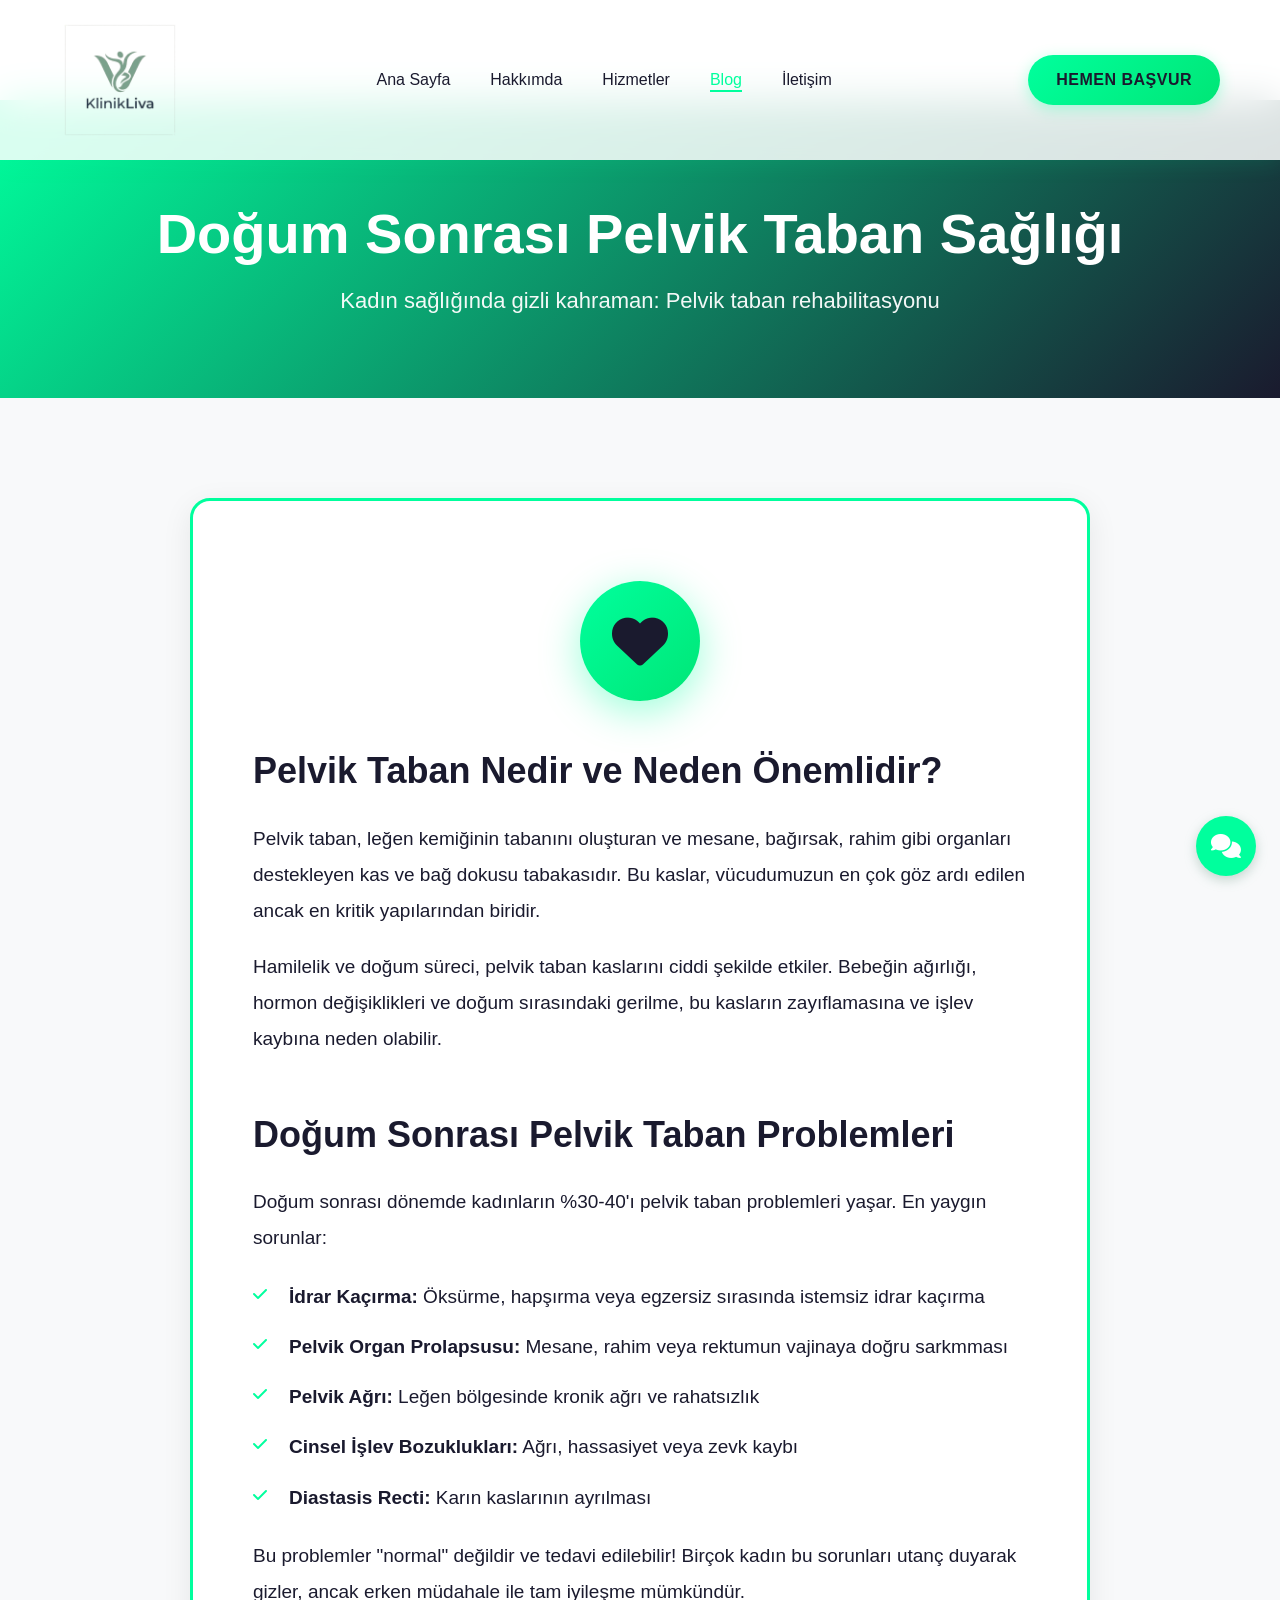
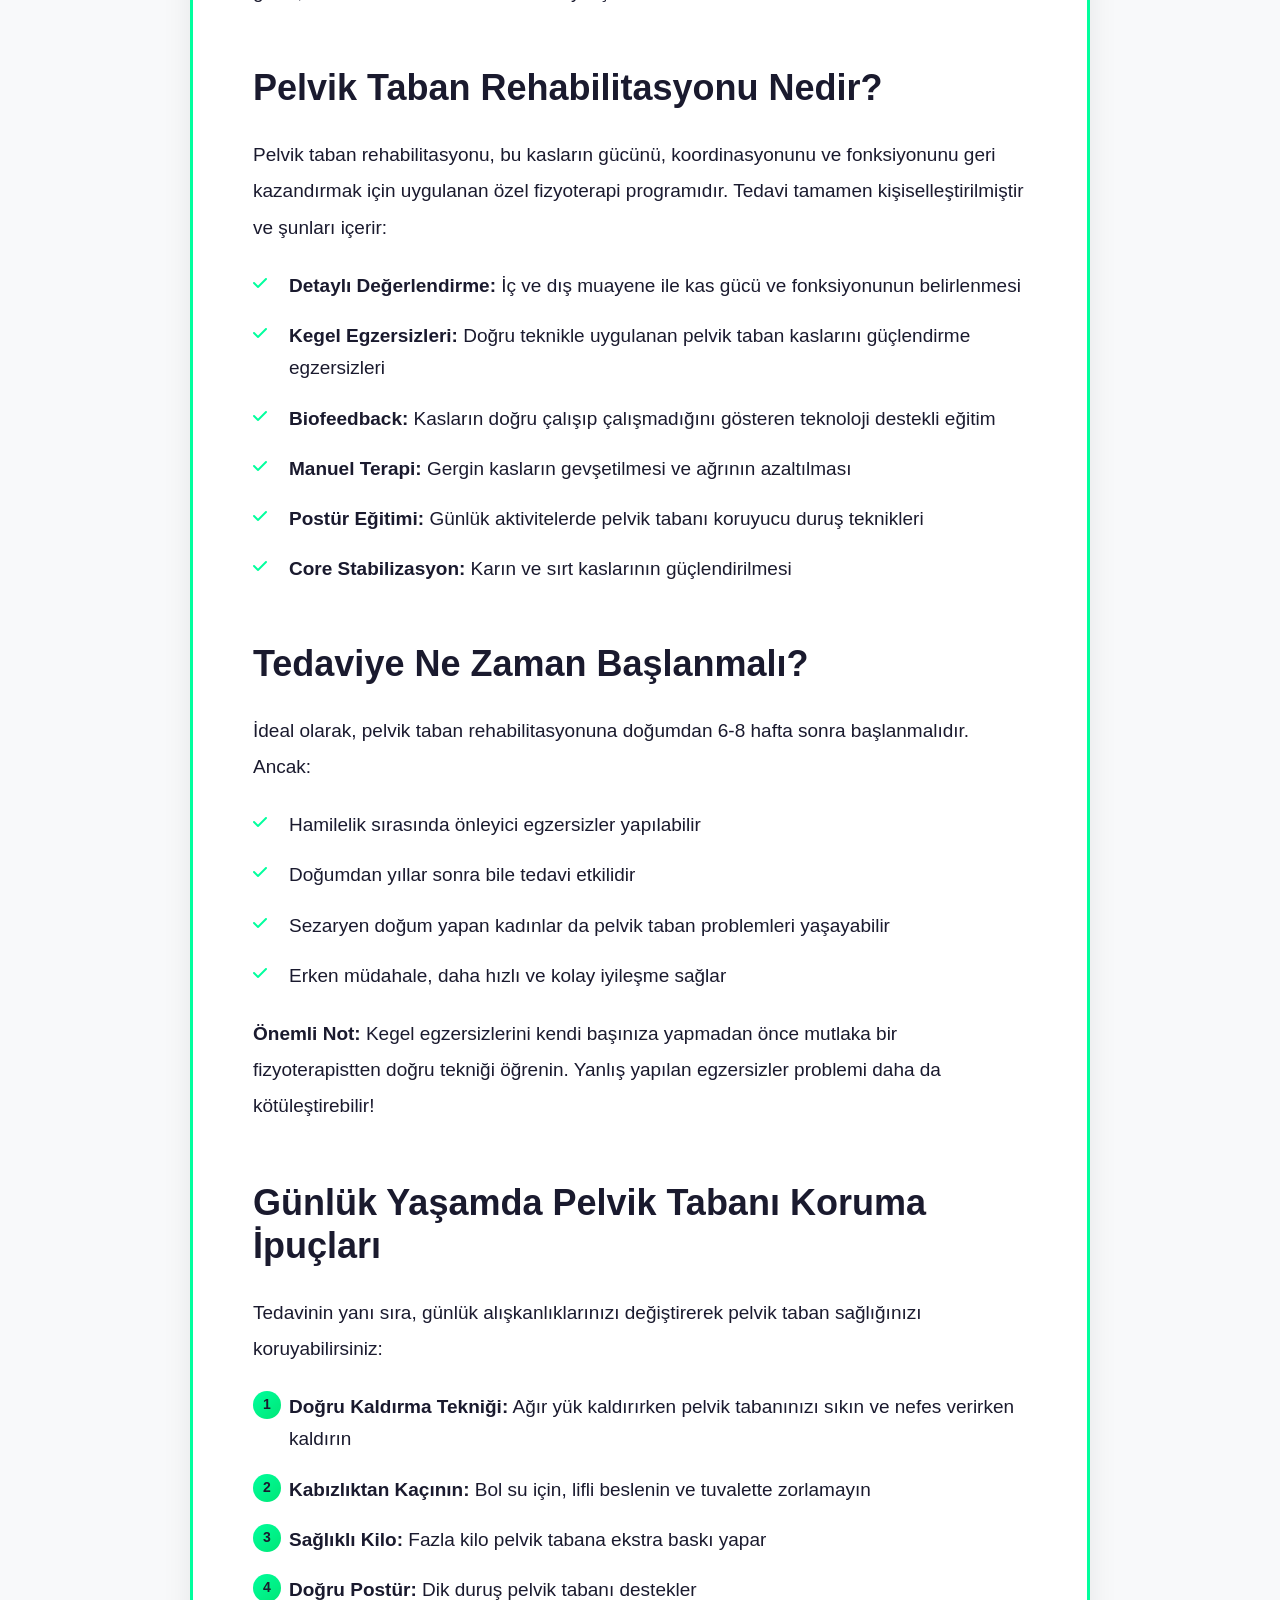
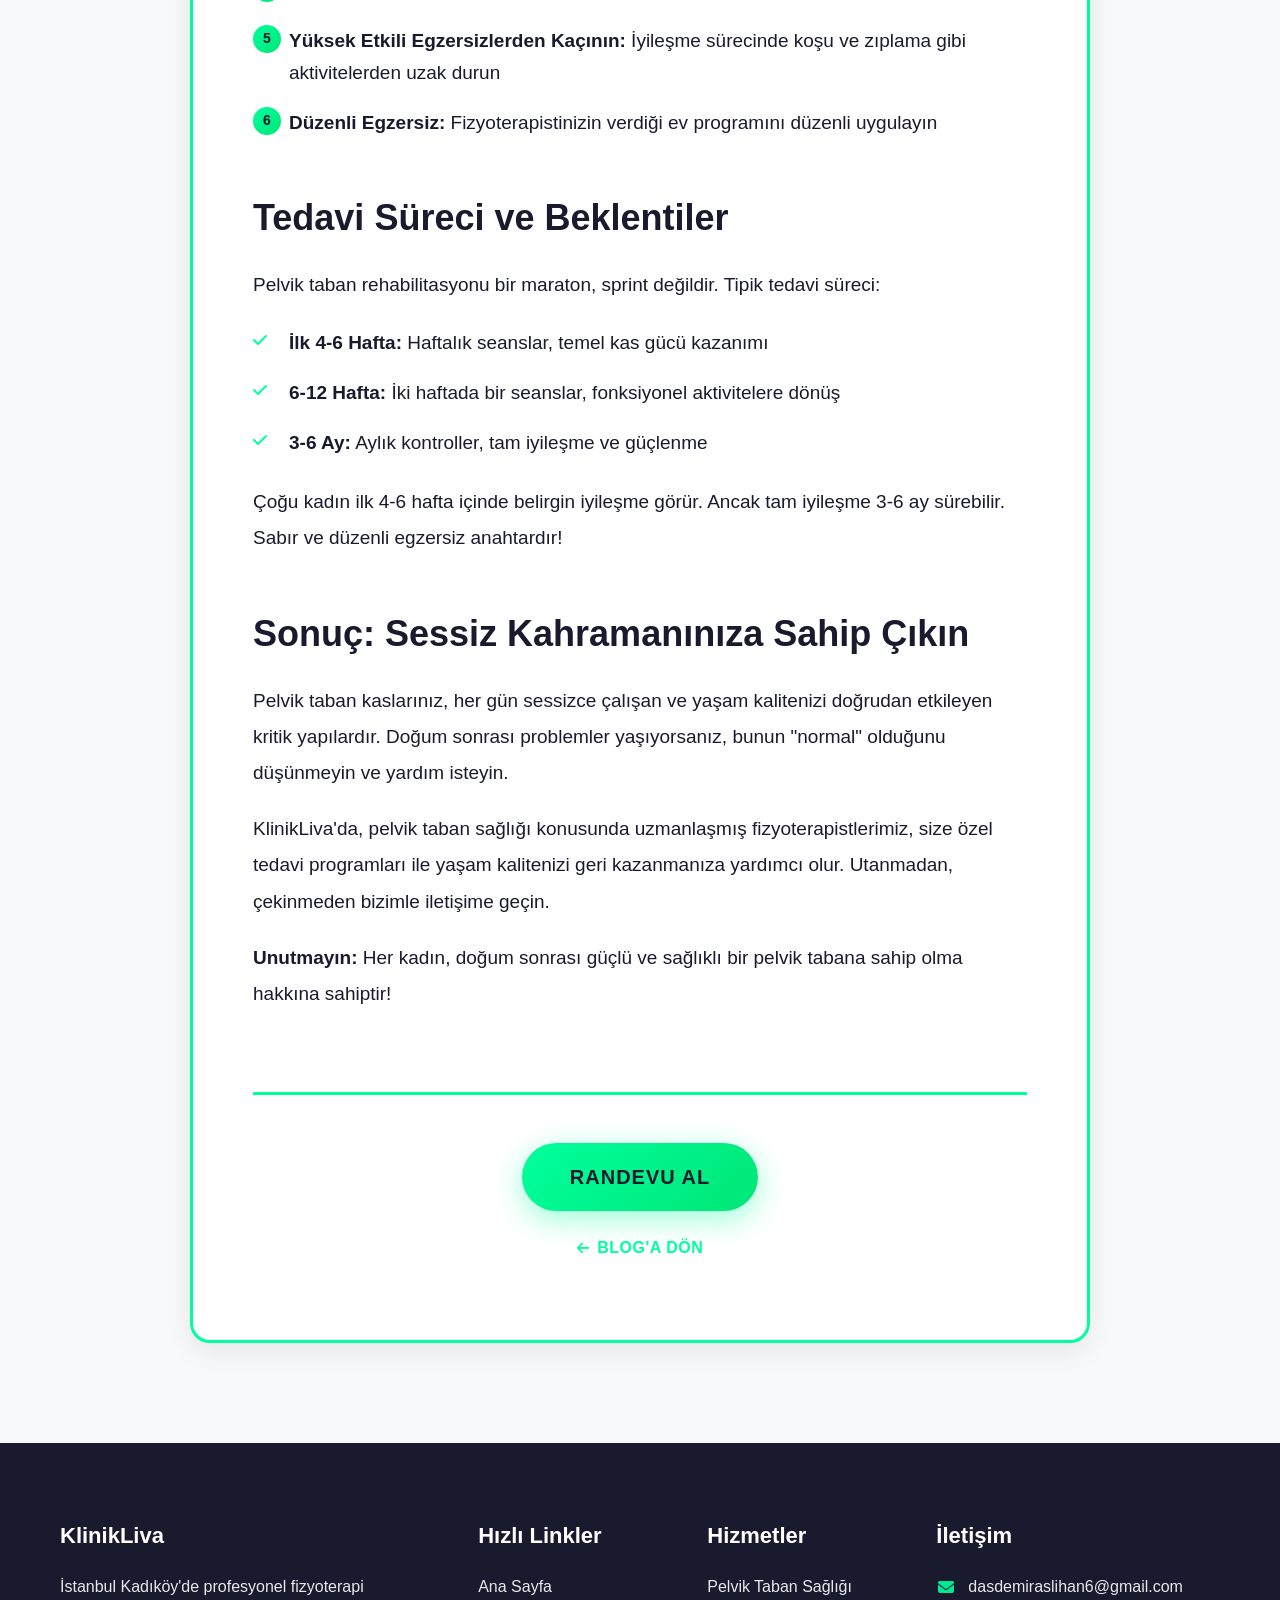
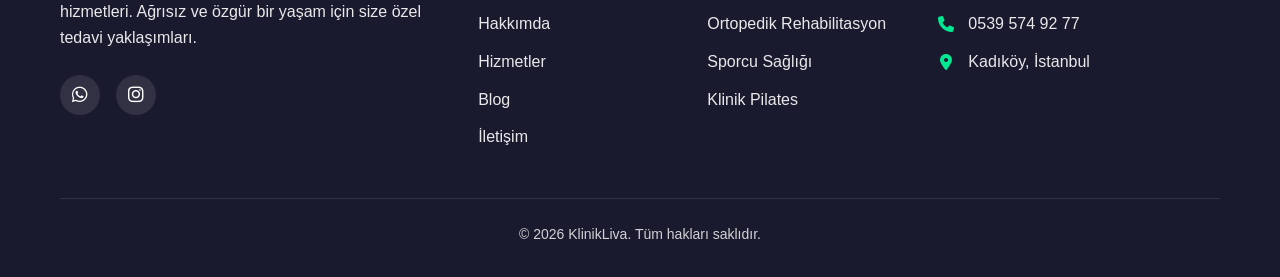
==== commit 7e61fd8d: "file ıupşload" ====
--- a/blog-dogum-sonrasi.html
+++ b/blog-dogum-sonrasi.html
@@ -202,7 +202,7 @@
                 <div class="footer-section">
                     <h3 class="footer-title">KlinikLiva</h3>
                     <p class="footer-text">
-                        Elazığ ve İstanbul'da profesyonel fizyoterapi hizmetleri. 
+                        İstanbul Kadıköy'de profesyonel fizyoterapi hizmetleri. 
                         Ağrısız ve özgür bir yaşam için size özel tedavi yaklaşımları.
                     </p>
                     <div class="social-links">
@@ -249,11 +249,7 @@
                         </div>
                         <div class="footer-contact-item">
                             <i class="fas fa-map-marker-alt"></i>
-                            <span>Elazığ Merkez</span>
-                        </div>
-                        <div class="footer-contact-item">
-                            <i class="fas fa-map-marker-alt"></i>
-                            <span>İstanbul Nişantaşı</span>
+                            <span>Kadıköy, İstanbul</span>
                         </div>
                     </div>
                 </div>
